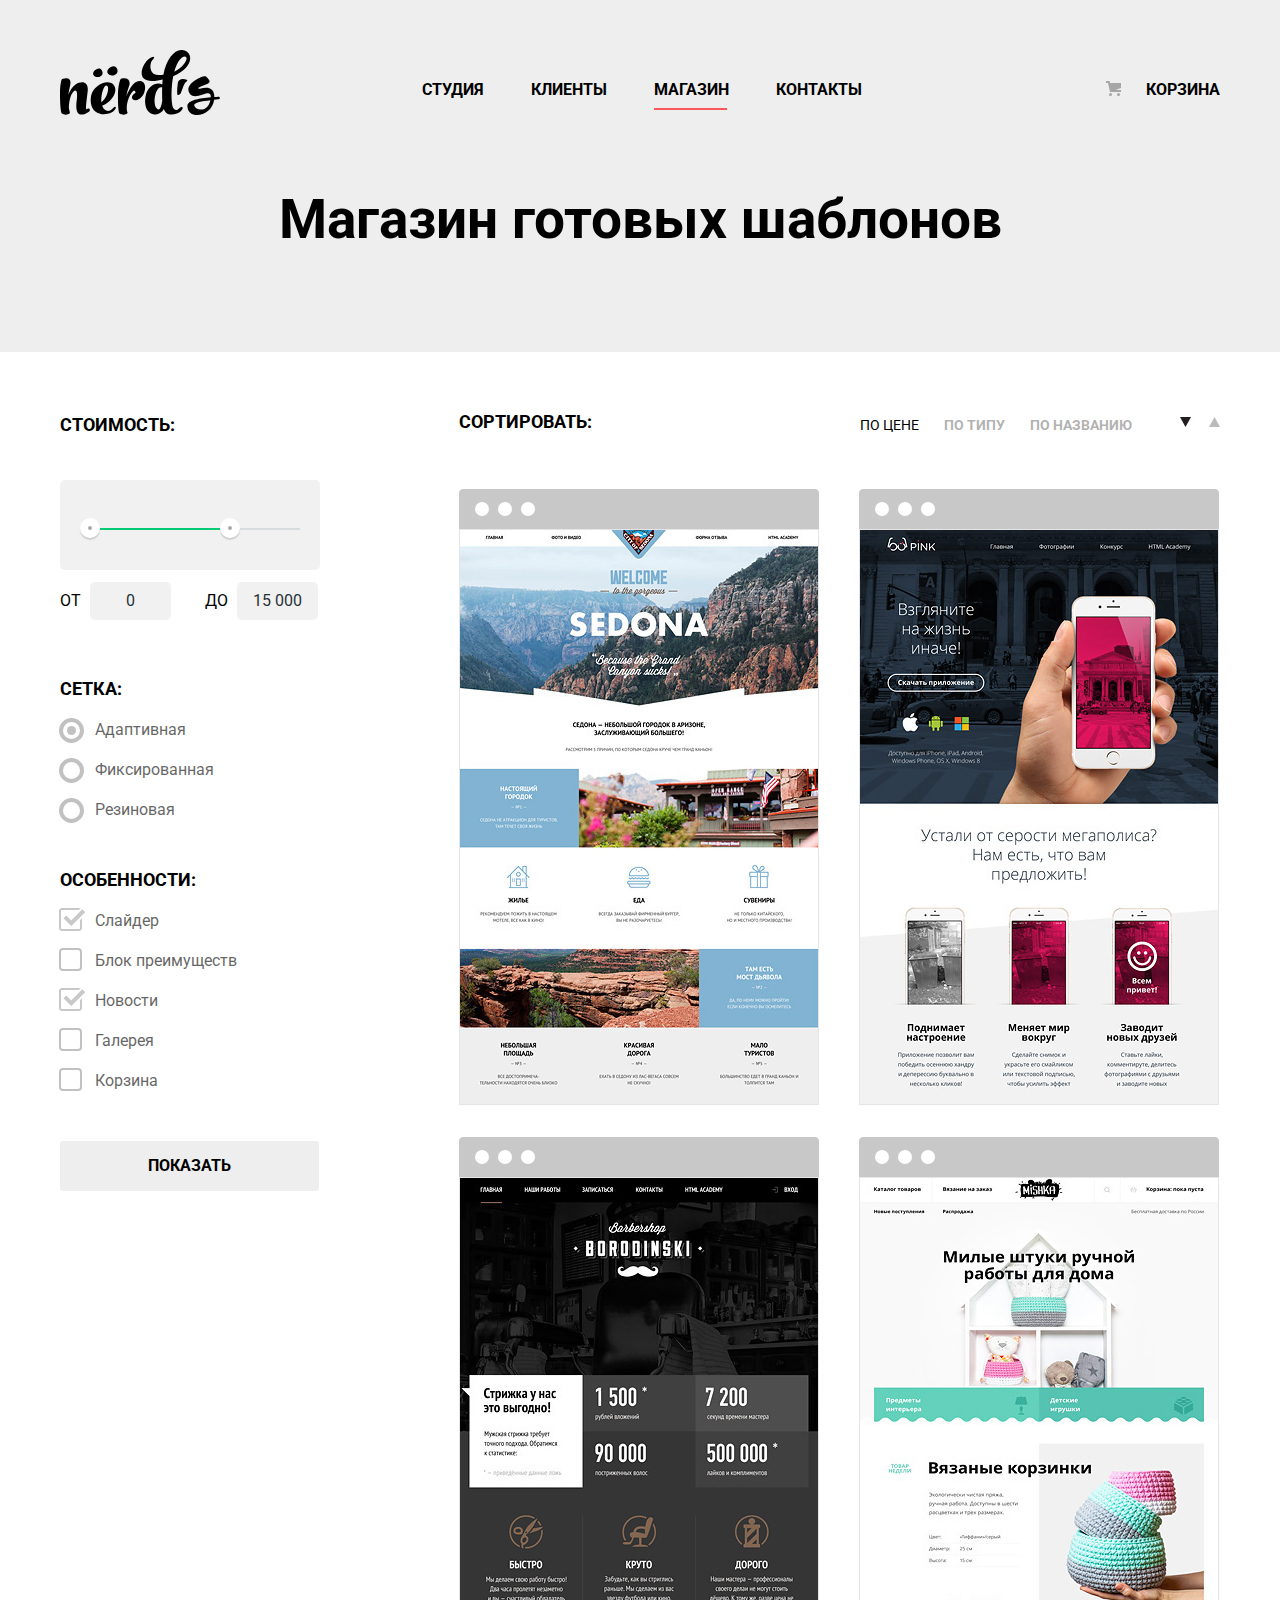
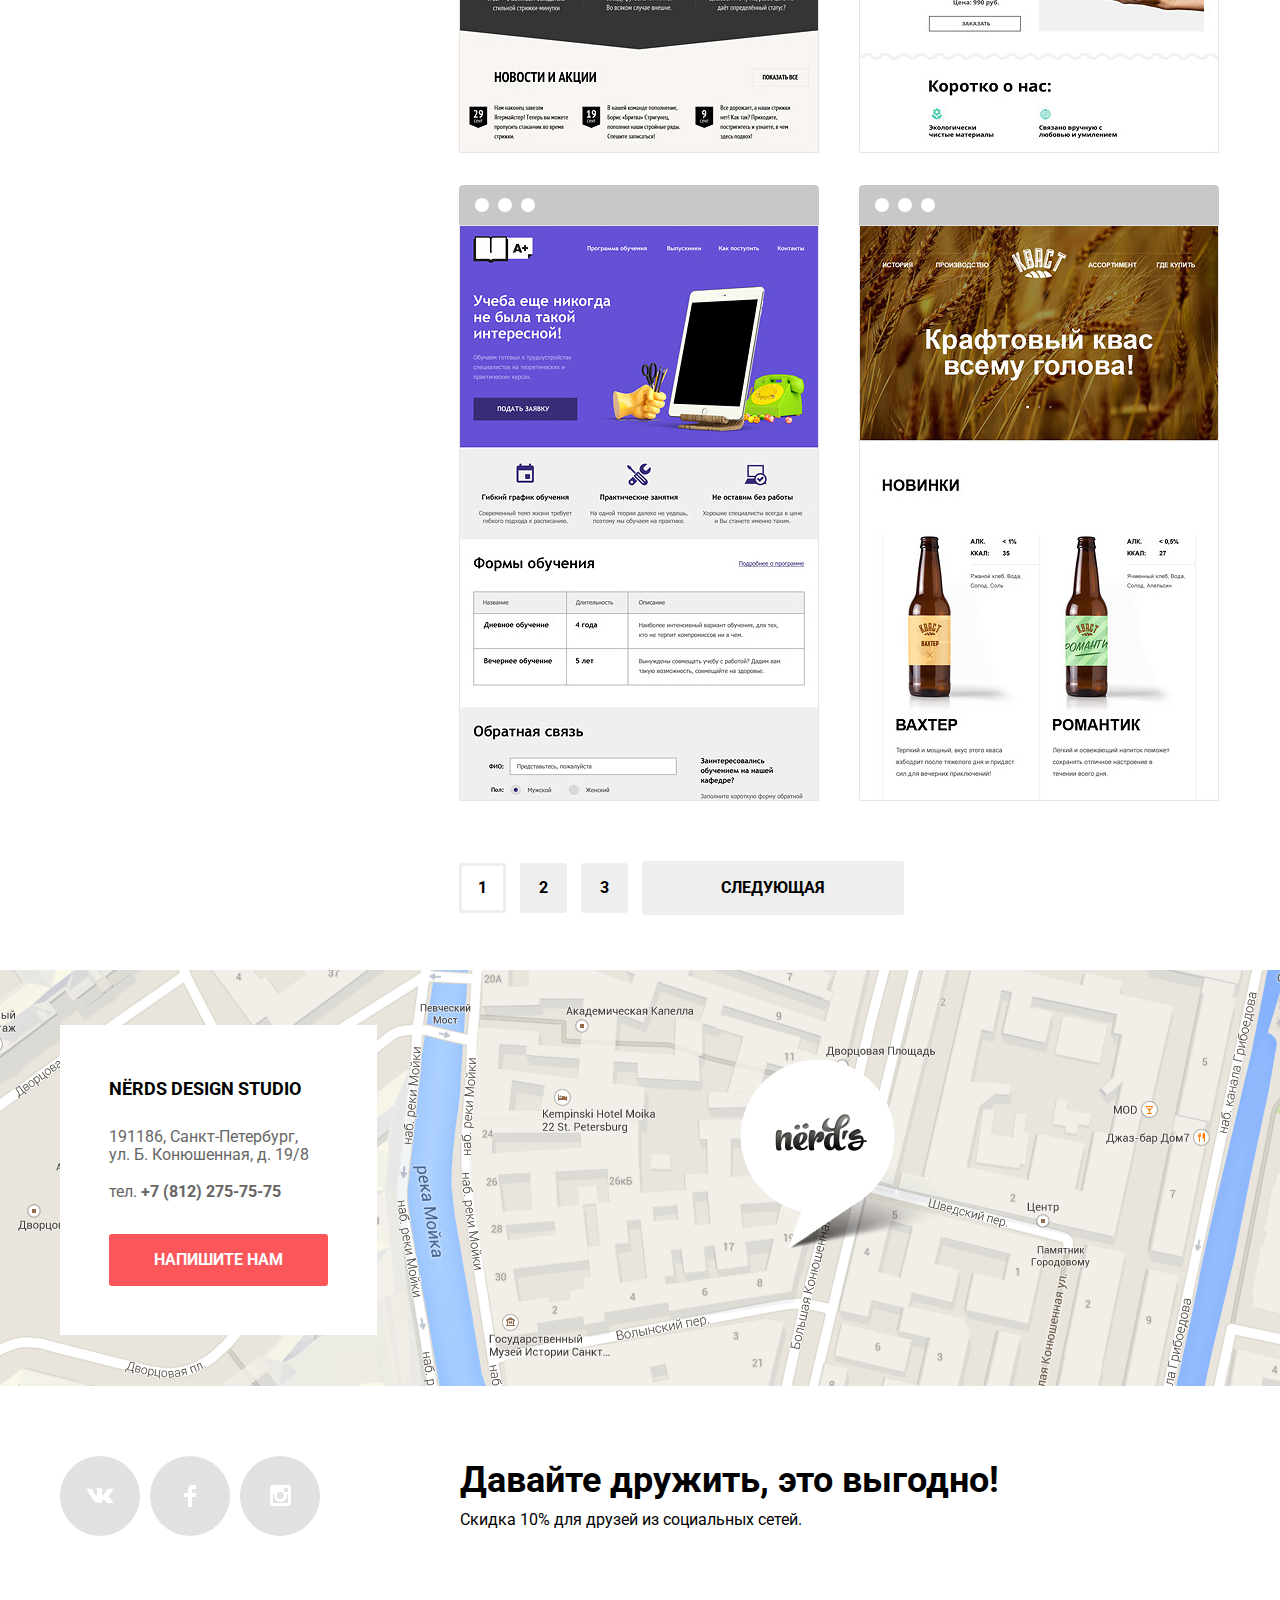
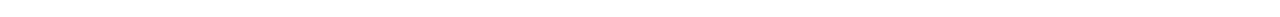
==== catalog.html @ 5367ba4a "Создала script.min.js и script.min.js, script.min.js подключила к страницам" ====
<!DOCTYPE html>
<html lang="ru">
  <head>
    <meta charset="utf-8">
    <title>Дизайн-студия "Нёрдс"</title>
    <link href="css/main.css" rel="stylesheet">
    <link href="https://fonts.googleapis.com/css?family=Roboto:400,500,700&amp;subset=cyrillic" rel="stylesheet">
    <link href="css/normalize.css" rel="stylesheet">
  </head>
  <body class="inner-page">
    <header class="main-header">
      <div class="main-navigation container">
        <a class="main-header-logo" href="index.html">
        <img src="img/nerds-logo.svg" width="160" height="65" alt="Логотип дизайн-студии «Нёрдс»">
        </a>
        <div class="main-middle">
          <ul class="site-navigation">
            <li><a href="#nowhere">Студия</a></li>
            <li><a href="#nowhere">Клиенты</a></li>
            <li class="site-navigation-current">Магазин</li>
            <li><a href="#nowhere">Контакты</a></li>
          </ul>
          <ul class="user-navigation">
            <li>
              <a class="login-link" href="login.html">Корзина</a>
            </li>
          </ul>
        </div>
      </div>
    </header>
    <main>
      <div class="filters-header">
        <div class="container">
          <h1 class="page-title">Магазин готовых шаблонов</h1>
        </div>
      </div>
      <div class="store-templates container">
        <section class="filters">
          <h2 class="visually-hidden">Фильтр шаблонов</h2>
          <form method="get" action="https://echo.htmlacademy.ru">
            <fieldset class="filter-item">
              <legend>Стоимость:</legend>
              <div class="range-filter">
                <div class="range-controls">
                  <div class="scale">
                    <div class="bar" style="margin-left: 5%; width: 63%"></div>
                  </div>
                  <div class="toggle toggle-min"></div>
                  <div class="toggle toggle-max"></div>
                </div>
                <div class="price-controls">
                  <label>от <input name="min-price" type="text" value="0"></label>
                  <label>до <input name="max-price" type="text" value="15 000"></label>
                </div>
              </div>
            </fieldset>
            <fieldset>
              <legend>Сетка:</legend>
              <ul class="filter-category">
                <li class="filter-option">
                  <input class="visually-hidden filter-input filter-input-radio" type="radio" name="product-group" value="adaptive" id="filter-adaptive" checked>
                  <label for="filter-adaptive">Адаптивная</label>
                </li>
                <li class="filter-option">
                  <input class="visually-hidden filter-input filter-input-radio" type="radio" name="product-group" value="fixed" id="filter-fixed">
                  <label for="filter-fixed">Фиксированная</label>
                </li>
                <li class="filter-option">
                  <input class="visually-hidden filter-input filter-input-radio" type="radio" name="product-group" value="rubber" id="filter-rubber">
                  <label for="filter-rubber">Резиновая</label>
                </li>
              </ul>
            </fieldset>
            <fieldset>
              <legend>Особенности:</legend>
              <ul class="filter-category">
                <li class="filter-option">
                  <input class="visually-hidden filter-input filter-input-checkbox" type="checkbox" name="slider" id="filter-slider" checked>
                  <label for="filter-slider">Слайдер</label>
                </li>
                <li class="filter-option">
                  <input class="visually-hidden filter-input filter-input-checkbox" type="checkbox" name="advantages" id="filter-advantages">
                  <label for="filter-advantages">Блок преимуществ</label>
                </li>
                <li class="filter-option">
                  <input class="visually-hidden filter-input filter-input-checkbox" type="checkbox" name="news" id="filter-news" checked>
                  <label for="filter-news">Новости</label>
                </li>
                <li class="filter-option">
                  <input class="visually-hidden filter-input filter-input-checkbox" type="checkbox" name="gallery" id="filter-gallery">
                  <label for="filter-gallery">Галерея</label>
                </li>
                <li class="filter-option">
                  <input class="visually-hidden filter-input filter-input-checkbox" type="checkbox" name="basket" id="filter-basket">
                  <label for="filter-basket">Корзина</label>
                </li>
              </ul>
            </fieldset>
            <button type="submit" class="filter-button button">Показать</button>
          </form>
        </section>
        <div class="template-directory">
          <section class="sorting-template">
            <h2>Сортировать:</h2>
            <h3 class="visually-hidden">Тип</h3>
            <div class="sorting-type-dir">
              <ul class="sorting-type">
                <li class="sorting-current">По цене</li>
                <li class="sorting-item">
                  <a href="#nowhere">По типу</a>
                </li>
                <li class="sorting-item"><a href="#nowhere">По названию</a></li>
              </ul>
              <h3 class="visually-hidden">Направление</h3>
              <ul class="sorting-dir-type">
                <li class="sorting-current">
                  <span class="visually-hidden">По убыванию</span>
                  <svg xmlns="http://www.w3.org/2000/svg" width="11" height="10" viewBox="0 0 11 10">
                    <path fill="#231F20" d="M5.5 10L0 0h11"></path>
                  </svg>
                </li>
                <li class="sorting-dir-item">
                  <a class="sort-dir-desc" href="#nowhere">
                    <span class="visually-hidden">По возрастанию</span>
                    <svg xmlns="http://www.w3.org/2000/svg" width="11" height="10" viewBox="0 0 11 10">
                      <path fill="#231F20" d="M5.5 0L0 10h11z"></path>
                    </svg>
                  </a>
                </li>
              </ul>
            </div>
          </section>
          <section class="catalog">
            <h2 class="visually-hidden">Каталог сайтов</h2>
            <ul class="catalog-list">
              <li class="catalog-item">
                <img src="img/sedona.jpg" width="360" height="576" alt="Sedona">
                <div class="hidden-menu">
                  <a href="#nowhere">Sedona</a>
                  <p>Информационный сайт<br> для туристов</p>
                  <a class="button" href="#nowhere"><b>9 900 руб.</b></a>
                </div>
              </li>
              <li class="catalog-item">
                <img src="img/pink.jpg" width="360" height="576" alt="Pink">
                <div class="hidden-menu">
                  <a href="#nowhere">Pink App</a>
                  <p>Продуктовый лендинг приложения для IOS и Андроид</p>
                  <a class="button" href="#nowhere"><b>9 900 руб.</b></a>
                </div>
              </li>
              <li class="catalog-item">
                <img src="img/borodinski.jpg" width="360" height="576" alt="Borodinski">
                <div class="hidden-menu">
                  <a href="#nowhere">Barbershop</a>
                  <p>Сайт салоны красоты.<br> Для мужчин, да.</p>
                  <a class="button" href="#nowhere"><b>9 900 руб.</b></a>
                </div>
              </li>
              <li class="catalog-item">
                <img src="img/mishka.jpg" width="360" height="576" alt="Mishka">
                <div class="hidden-menu">
                  <a href="#nowhere">Mishka</a>
                  <p>Интернет-магазин<br> вязаных игрушек</p>
                  <a class="button" href="#nowhere"><b>9 900 руб.</b></a>
                </div>
              </li>
              <li class="catalog-item">
                <img src="img/aplus.jpg" width="360" height="576" alt="A Plus">
                <div class="hidden-menu">
                  <a href="#nowhere">A Plus</a>
                  <p>Лендинг курсов повышения квалификации</p>
                  <a class="button" href="#nowhere"><b>9 900 руб.</b></a>
                </div>
              </li>
              <li class="catalog-item">
                <img src="img/kvast.jpg" width="360" height="576" alt="Кваст">
                <div class="hidden-menu">
                  <a href="#nowhere">Кваст</a>
                  <p>Промо-сайт производителя крафтового кваса</p>
                  <a class="button" href="#nowhere"><b>9 900 руб.</b></a>
                </div>
              </li>
            </ul>
            <section class="pagination">
              <ul class="pagination-list">
                <li class="pagination-item pagination-item-current"><a>1</a></li>
                <li class="pagination-item"><a href="#nowhere">2</a></li>
                <li class="pagination-item"><a href="#nowhere">3</a></li>
                <li class="pagination-item"><a href="#nowhere">Следующая</a></li>
              </ul>
            </section>
          </section>
        </div>
      </div>
      <section class="contacts">
        <div class="container">
          <h2 class="visually-hidden">Контакты</h2>
          <div class="contacts-nerds">
            <b>Nёrds design studio</b>
            <div class="contact">
              191186, Санкт-Петербург,<br>
              ул. Б. Конюшенная, д. 19/8<br>
              <div class="phone">тел.
                <a href="tel:+78122757575">+7 (812) 275-75-75</a>
              </div>
            </div>
            <a href="modal-button" class="button modal-button">Напишите нам</a>
          </div>
        </div>
      </section>
      <section class="modal" id="modal">
        <div class="modal-login">
          <div class="modal-name">
            <h2>Напишите нам</h2>
            <p class="visually-hidden">Введите свое имя и e-mail</p>
            <a href="#nowhere" class="modal-close">
            <img src="img/close-cross.svg" width="21" height="21" alt="Закрыть"></a>
          </div>
          <div>
            <form class="login-form" action="https://echo.htmlacademy.ru" method="post">
              <div class="form-item">
                <p class="login-item">
                  <label for="fullname">Ваше имя:</label>
                  <input class="name"  type="text" name="fullname" id="fullname" placeholder="Имя Фамилия">
                </p>
                <p class="login-item">
                  <label for="email">Ваш e-mail:</label>
                  <input class="name" type="text" name="email" id="email" placeholder="email@example.com">
                </p>
              </div>
              <p class="login-item">
                <label for="message">Текст письма:</label>
                <textarea name="message" id="message" rows="3" placeholder="В свободной форме"></textarea>
              </p>
              <button class="button" type="submit">Отправить</button>
            </form>
          </div>
        </div>
      </section>
    </main>
    <footer class="main-footer">
      <div class="container">
        <ul class="footer-social">
          <li>
            <a class="social-button" href="https://vk.com/feed">
              <span class="visually-hidden">Вконтакте</span>
              <svg xmlns="http://www.w3.org/2000/svg" width="26" height="15" viewBox="0 0 26 15">
                <path fill="#FFF" d="M16.138 11.51c.956-.309 2.18 2.04 3.483 2.939.978.681 1.727.534 1.727.534l3.473-.05s1.815-.112.957-1.554c-.071-.12-.503-1.069-2.585-3.022-2.177-2.043-1.882-1.712.739-5.244 1.597-2.153 2.236-3.468 2.036-4.028-.192-.539-1.365-.399-1.365-.399L20.69.713c-.381.001-.704.119-.851.515-.003.004-.621 1.666-1.445 3.079-1.741 2.989-2.436 3.148-2.724 2.961-.661-.433-.494-1.737-.494-2.664 0-2.897.432-4.105-.846-4.417-.427-.104-.739-.172-1.828-.182-1.392-.021-2.574 0-3.244.329-.445.223-.786.712-.579.74.26.035.843.16 1.155.586.401.552.389 1.789.389 1.789s.229 3.411-.54 3.834c-.528.29-1.25-.302-2.803-3.016-.793-1.388-1.392-2.922-1.392-2.922s-.116-.285-.326-.441c-.25-.185-.6-.244-.6-.244L.848.684S.29.7.085.946c-.182.218-.015.668-.015.668s2.909 6.881 6.203 10.347c3.02 3.182 6.452 2.971 6.452 2.971h1.555s.469-.054.709-.312c.224-.24.214-.691.214-.691s-.031-2.109.935-2.419z"></path>
              </svg>
            </a>
          </li>
          <li>
            <a class="social-button" href="https://www.facebook.com">
              <span class="visually-hidden">Фейсбук</span>
              <svg xmlns="http://www.w3.org/2000/svg" width="12" height="22" viewBox="0 0 12 22">
                <path fill="#FFF" d="M12 4V0H8a4 4 0 0 0-4 4v4H0v4h4v10h4V12h4V8H8V4h4z">
                </path >
              </svg>
            </a>
          </li>
          <li>
            <a class="social-button" href="https://www.instagram.com">
              <span class="visually-hidden">Инстаграм</span>
              <svg xmlns="http://www.w3.org/2000/svg" width="21" height="21" viewBox="0 0 21 21">
                <path fill="#FFF" d="M18 0H3C1.35 0 0 1.35 0 3v15c0 1.65 1.35 3 3 3h15c1.65 0 3-1.35 3-3V3c0-1.65-1.35-3-3-3zm-7.5 7c1.93 0 3.5 1.57 3.5 3.5S12.43 14 10.5 14 7 12.43 7 10.5 8.57 7 10.5 7zM18 18H3V9h1.181A6.504 6.504 0 0 0 4 10.5a6.5 6.5 0 1 0 13 0 6.45 6.45 0 0 0-.181-1.5H18v9zm0-11h-4V3h4v4z">
                </path>
              </svg>
            </a>
          </li>
        </ul>
        <div class="discounts">
          <b>Давайте дружить, это выгодно!</b>
          <p>Скидка 10% для друзей из социальных сетей.</p>
        </div>
      </div>
    </footer>
    <script src="js/script.min.js"></script>
  </body>
</html>
---- css/main.css ----
body {
  min-width: 1200px;
  margin: 0;
  padding: 0;
  font-family: "Roboto", Arial, sans-serif;
  font-size: 16px;
  line-height: 24px;
  font-weight: 400;
  color: #000000;
  background-color: #ffffff;
}

.visually-hidden {
  position: absolute;
  width: 1px;
  height: 1px;
  margin: -1px;
  border: 0;
  padding: 0;
  white-space: nowrap;
  clip-path: inset(100%);
  clip: rect(0 0 0 0);
  overflow: hidden;
}

.container {
  width: 1160px;
  margin: 0 auto;
  padding: 0 20px;
}

.inner-page {
  color: #000000;
  background-color: #ffffff;
}

a {
  text-decoration: none;
  text-transform: uppercase;
  font-weight: bold;
}

img {
  max-width: 100%;
  height: auto;
}

.button {
  display: inline-block;
  padding: 18px 39px 16px;
  font-size: 16px;
  line-height: 18px;
  font-weight: bold;
  text-align: center;
  color: #ffffff;
  vertical-align: middle;
  text-transform: uppercase;
  background-color: #fb565a;
  border: none;
  border-radius: 3px;
}

.button:hover,
.button:focus {
  background-color: #e74246;
}

.button:active {
  color: rgba(255, 255, 255, 0.5);
  background-color: #d7373b;
}

.button.disabled,
.button:disabled {
  cursor: default;
  opacity: 0.5;
  background-color: #000000;
}


/*main-header*/

.main-header {
  margin-bottom: 0;
  background-color: #eeeeee;
}

.main-navigation {
  display: flex;
  justify-content: space-between;
}

.main-header-logo {
  width: 160px;
  height: 65px;
  margin-top: 50px;
}

.site-navigation {
  display: flex;
  justify-content: space-between;
  flex-wrap: wrap;
  margin: 0;
  padding: 0;
  width: 440px;
  list-style: none;
}

.user-navigation {
  display: flex;
  flex-wrap: wrap;
  margin: 0;
  padding: 0;
  list-style: none;
}

.main-middle {
  display: flex;
  justify-content: space-between;
  flex-wrap: wrap;
  width: 798px;
  margin-top: 75px;
  font-size: 16px;
  line-height: 30px;
}

.site-navigation a,
.user-navigation a {
  color: #000000;
}

.main-header-logo img:hover {
  opacity: 0.6;
}

.main-header-logo img:active {
  opacity: 0.3;
}

.user-navigation .login-link {
  position: relative;
  padding-left: 50px;
}

.login-link::before {
  content: "";
  position: absolute;
  top: 1px;
  left: 10px;
  width: 15px;
  height: 15px;
  background-image: url("../img/cart-icon.svg");
  background-repeat: no-repeat;
  background-position: 0 0;
}

.site-navigation a:hover,
.site-navigation a:focus,
.user-navigation a:hover,
.user-navigation a:focus {
  color: #fb565a;
}

.site-navigation a:active,
.user-navigation a:active {
  color: rgba(0, 0, 0, 0.5);
}

.site-navigation-current {
  position: relative;
  font-size: 16px;
  line-height: 30px;
  text-transform: uppercase;
  font-weight: bold;
}

.site-navigation-current::after {
  content: "";
  position: absolute;
  bottom: 5px;
  left: 0;
  width: 73px;
  height: 2px;
  background-color: #fb565a;
}


/*.slider*/

.slider {
  position: relative;
  margin-bottom: 80px;
  background-color: #eeeeee;
}

.slider-advantage {
  display: flex;
  justify-content: space-between;
  min-height: 430px;
}

.slider-item {
  display: none;
}

.slider-controls {
  position: absolute;
  left: 50%;
  bottom: 104px;
  z-index: 5;
  width: 160px;
  height: 18px;
  text-align: center;
  font-size: 0;
  transform: translateX(-50%);
}

.slider-controls .slide-control {
  position: relative;
  display: inline-block;
  vertical-align: middle;
  width: 18px;
  height: 18px;
  padding: 8px;
  border-radius: 50%;
  cursor: pointer;
}

.slider-controls .slide-control::after {
  content: "";
  position: absolute;
  top: 8px;
  left: 8px;
  z-index: 1;
  width: 18px;
  height: 18px;
  background: #ffffff;
  border-radius: 50%;
}

.product-1:checked~.slider-list .slider-item-1 {
  display: block;
}

.product-2:checked~.slider-list .slider-item-2 {
  display: block;
}

.product-3:checked~.slider-list .slider-item-3 {
  display: block;
}

.product-1:checked~.slider-controls .slide-control-1::before,
.product-2:checked~.slider-controls .slide-control-2::before,
.product-3:checked~.slider-controls .slide-control-3::before {
  content: "";
  position: absolute;
  left: 50%;
  top: 50%;
  z-index: 2;
  width: 4px;
  height: 4px;
  margin: -4px;
  background-color: inherit;
  border: 2px solid #c1c1c1;
  border-radius: 50%;
}

.slider-features {
  display: flex;
  flex-direction: column;
  justify-content: space-between;
  margin-top: 77px;
  margin-bottom: 79px;
}

.slider-features-1 {
  width: 382px;
  flex-shrink: 0;
}

.slider-list {
  padding: 0;
  margin: 0;
}

.slide-1 {
  margin: 0;
  margin-top: 9px;
  margin-bottom: -4px;
  padding: 0;
  width: 728px;
}

.slide-1 img {
  width: 698px;
  height: 413px;
  margin-left: auto;
  margin-right: auto;
}

.slider-features-2 {
  width: 532px;
  flex-shrink: 0;
}

.slide-2 {
  margin: 0;
  padding: 0;
  margin-bottom: -4px;
  align-self: flex-end;
}

.slide-2 img {
  width: 663px;
  height: 430px;
}

.slider-features-3 {
  width: 530px;
  flex-shrink: 0;
}

.slide-3 {
  margin: 0;
  padding: 0;
  margin-bottom: -4px;
  align-self: flex-end;
}

.slide-3 img {
  width: 759px;
  height: 411px;
}

.slider b {
  font-size: 55px;
  line-height: 55px;
}

.slider p {
  margin-top: 3px;
}

.slider .button {
  width: 240px;
  padding: 16px 0;
}


/*.features*/

.features {
  background-color: #ffffff;
  margin-bottom: 34px;
}

.features {
  border-bottom: 2px solid #eeeeee;
}

.features-list {
  display: flex;
  justify-content: flex-start;
  flex-wrap: wrap;
  margin: 0;
  padding: 0;
  list-style: none;
}

.feature-item {
  padding: 0;
  margin: 0;
  width: 300px;
  margin-right: 100px;
  padding-bottom: 80px;
}

.feature-item img {
  width: 300px;
  height: 146px;
}

.feature-item:last-child {
  margin-right: 0;
}

.feature-item h3 {
  margin-top: 18px;
  font-size: 24px;
  line-height: 30px;
  text-transform: uppercase;
}

.feature-item p {
  margin: -8px 0;
  width: 250px;
}

.feature-item .button {
  margin-top: 39px;
}

.illustration-2 .button {
  background-color: #00ca74;
}

.illustration-2 .button:hover,
.illustration-2 .button:focus {
  background-color: #00bc6c;
}

.illustration-2 .button:active {
  color: rgba(255, 255, 255, 0.7);
  background-color: #00aa62;
}

.illustration-3 .button {
  background-color: #efc84a;
}

.illustration-3 .button:hover,
.illustration-3 .button:focus {
  background-color: #eab534;
}

.illustration-3 .button:active {
  color: rgba(255, 255, 255, 0.7);
  background-color: #e5a722;
}


/*studio*/

.studio {
  background-color: #ffffff;
  margin-bottom: 79px;
}

.studio-itemes {
  display: flex;
  justify-content: space-between;
  align-items: stretch;
  flex-wrap: wrap;
  padding-bottom: 42px;
}

.studio-item {
  display: flex;
  flex-direction: column;
  justify-content: space-between;
  padding-top: 40px;
  width: 690px;
}

.studio-items {
  display: flex;
  flex-direction: column;
  justify-content: space-between;
  height: 119px;
  margin-top: 8px;
  padding-left: 37px;
  list-style: none;
}

.studio h3 {
  font-size: 16px;
  line-height: 24px;
  text-transform: uppercase;
}

.studio-items li {
  position: relative;
}

.studio-items li::before {
  content: "";
  position: absolute;
  bottom: 10px;
  left: -35px;
  width: 25px;
  height: 2px;
  background-color: #fb565a;
}

.studio-item p,
.studio-item ul {
  color: #283136;
}

.studio-item b {
  font-size: 45px;
  line-height: 45px;
  font-weight: 500;
}

.studio-item p {
  margin-top: 32px;
  margin-bottom: 23px;
}


/*promo*/

.promo {
  display: flex;
  flex-direction: column;
  text-align: center;
  width: 360px;
  padding-top: 5px;
}

.promo img {
  width: 360px;
  height: 208px;
  padding-bottom: 20px;
}

.section-title {
  margin-top: 24px;
  border-collapse: collapse;
  text-align: left;
}

.section-title th {
  font-size: 45px;
  line-height: 45px;
  font-weight: bold;
  padding-right: 19px;
}

.section-title td {
  padding-top: 18px;
  font-size: 16px;
  line-height: 18px;
  font-weight: normal;
  color: #283136;
}

.section-title sup {
  font-size: 29px;
}

.nav-site {
  display: flex;
  justify-content: space-between;
  padding: 0;
  padding-top: 45px;
  padding-bottom: 37px;
  list-style: none;
  border-top: 2px solid #eeeeee;
  border-bottom: 2px solid #eeeeee;
}

.nav-site .nav-html {
  width: 199px;
  height: 68px;
}

.nav-site .nav-borodinski {
  width: 209px;
  height: 90px;
}

.nav-pink li {
  width: 185px;
  height: 52px;
}

.nav-site .nav-mishka {
  width: 173px;
  height: 84px;
}

.nav-site img {
  opacity: 0.3;
}

.nav-site li:nth-child(1) {
  padding-left: 31px;
  padding-top: 17px;
  ;
}

.nav-site li:nth-child(2) {
  padding-top: 1px;
  padding-right: 6px;
}

.nav-site li:nth-child(3) {
  padding-right: 25px;
  align-self: center;
}

.nav-site li:nth-child(4) {
  padding-right: 42px;
  padding-top: 7px;
}

.nav-site img:hover {
  opacity: 1;
}

.nav-site a:active {
  opacity: 0.6;
}

.nav-site li:not(:first-child) {
  position: relative;
}

.nav-site li::after {
  content: "";
  position: absolute;
  bottom: 52px;
  width: 52px;
  height: 2px;
  background-color: #eeeeee;
  transform: rotate(90deg);
}

.nav-site li:nth-child(2)::after {
  left: -72px
}

.nav-site li:nth-child(3)::after {
  left: -84px;
  bottom: 31px;
}

.nav-site li:nth-child(4)::after {
  left: -90px
}


/*contacts*/

.contacts {
  height: 416px;
  position: relative;
  color: #000000;
  background-color: #f8f5f2;
  background-image: url("../img/contacts.png");
  background-position: top center;
  background-repeat: no-repeat;
}

.contacts-nerds {
  margin: 0;
  padding: 0;
  position: absolute;
  top: 55px;
  padding: 49px 49px;
  background-color: white;
}

.contacts b {
  font-size: 18px;
  line-height: 30px;
  text-transform: uppercase;
  text-align: left;
}

.contacts .contact {
  font-size: 16px;
  line-height: 18px;
  color: #666666;
  text-align: left;
}

.contact {
  margin-top: 24px;
  width: 210px;
}

.contact .phone {
  margin-top: 19px;
}

.phone a {
  color: #666666;
}

.contacts-nerds .button {
  padding: 17px 45px;
  margin-top: 33px;
}


/*modal*/

@keyframes bounce {
  0% {
    transform: translateY(-2000px);
  }
  70% {
    transform: translateY(30px);
  }
  90% {
    transform: translateY(-10px);
  }
  100% {
    transform: translateY(0);
  }
}

@keyframes shake {
  0%,
  100% {
    transform: translateX(0);
  }
  10%,
  30%,
  50%,
  70%,
  90% {
    transform: translateX(-10px);
  }
  20%,
  40%,
  60%,
  80% {
    transform: translateX(10px);
  }
}

.modal {
  padding: 0;
  margin: 0;
  position: fixed;
  margin: auto;
  width: 965px;
  min-height: 590px;
  background-color: #ffffff;
  box-shadow: 0px 20px 40px 0 hsla(180, 100%, 0%, 0.75);
  display: none;
  font-size: 16px;
  line-height: 18px;
  font-weight: bold;
  z-index: 100;
  top: calc(50% - 590px / 2);
  left: calc(50% - 965px / 2);
}

.modal-login,
.inner-page .modal-login {
  display: flex;
  flex-direction: column;
  width: 760px;
  margin: auto;
}

.modal-name {
  display: flex;
  flex-direction: row;
  justify-content: space-between;
  align-items: center;
}

.login-item {
  display: flex;
  flex-direction: column;
}

.form-item {
  display: flex;
  justify-content: space-between;
}

.form-item .name {
  box-sizing: border-box;
  width: 360px;
  padding: 15px;
  margin-top: 12px;
}

.login-item input,
.login-item textarea {
  padding: 15px;
  margin-top: 12px;
  color: rgba(68, 68, 68, 0.5);
  border: 2px solid #d7dcde;
}

.modal h2 {
  font-size: 45px;
  line-height: 45px;
}

.inner-page .modal-login {
  bottom: -2060px;
}

.modal:target {
  display: block;
}

.modal-close {
  display: inline-block;
  vertical-align: middle;
  opacity: 0.5;
}

.modal-close:hover {
  opacity: 1;
}

.modal-close:active {
  opacity: 0.2;
}

.login-item input:hover,
.login-item textarea:hover {
  border-color: #b4b9bb;
}

.login-item input:focus,
.login-item textarea:focus {
  color: #444444;
  border-color: #000000;
}

.login-item input:active,
.login-item textarea:active {
  color: #e74246;
  border-color: #e74246;
}

.login-form .button {
  padding: 18px 84px;
}

.modal-show {
  display: block;
  animation: bounce 0.6s;
}

.modal-error {
  animation: shake 0.6s;
}


/*main-footer*/

.main-footer {
  background-color: #ffffff;
  padding-top: 58px;
  margin-bottom: 70px;
}

.main-footer .container {
  display: flex;
  align-items: center;
}

.footer-social {
  display: flex;
  width: 260px;
  flex-wrap: wrap;
  justify-content: space-between;
  margin: 0;
  padding: 0;
  margin-right: 140px;
  list-style: none;
}

.discounts {
  padding-top: 18px;
  width: 580px;
}

.discounts b {
  font-size: 36px;
  line-height: 36px;
}

.discounts p {
  margin-top: 10px;
  font-size: 16px;
  line-height: 22px;
}

.social-button {
  display: flex;
  align-items: center;
  justify-content: center;
  width: 80px;
  height: 80px;
  border-radius: 50%;
  background-color: #e1e1e1;
}

.social-button:hover {
  background-color: #e74246;
}

.social-button:active {
  background-color: #d7373b;
}

.social-button:active path {
  fill: #e37376;
}


/*filters-header*/

.filters-header {
  background-color: #eeeeee;
}

.page-title {
  margin: 0;
  padding-top: 77px;
  padding-bottom: 105px;
  text-align: center;
  font-size: 55px;
  line-height: 55px;
  margin-bottom: 58px;
}

.filters {
  margin-left: 0;
  margin: 0;
  padding: 0;
  width: 260px;
}

.range-filter {
  width: 260px;
  margin-top: 40px;
  margin-bottom: 54px;
}

.filters fieldset {
  margin: 0;
  padding: 0;
}

.filters fieldset:not(:first-child) {
  margin: 0;
  padding: 0;
  margin-bottom: 24px;
}

.filter-item {
  padding: 0;
}

.filters legend {
  font-size: 18px;
  line-height: 30px;
  text-transform: uppercase;
  font-weight: 500;
}

.range-controls {
  position: relative;
  margin-bottom: 12px;
  padding-top: 48px;
  padding-bottom: 40px;
  padding-right: 20px;
  padding-left: 25px;
  background-color: #f1f1f1;
  border-radius: 5px;
}

.range-controls .scale {
  height: 2px;
  background: #d7dcde;
}

.range-controls .bar {
  width: 70%;
  height: 2px;
  background: #00ca74;
}

.range-controls .toggle {
  position: absolute;
  top: 38px;
  left: 0;
  width: 4px;
  height: 4px;
  padding: 0;
  border: 8px solid #ffffff;
  background-color: #ababab;
  box-shadow: 0 2px 1px 0 #cfcfcf;
  border-radius: 50%;
  cursor: pointer;
}

.range-controls .toggle-min {
  left: 20px;
}

.range-controls .toggle-max {
  left: 160px;
}

.price-controls {
  display: flex;
  justify-content: space-between;
  flex-wrap: nowrap;
  width: 258px;
}

.price-controls label {
  font-size: 16px;
  text-transform: uppercase;
}

.price-controls input {
  width: 79px;
  padding: 10px 1px;
  margin-left: 5px;
  font-size: 16px;
  text-align: center;
  color: #283136;
  border: none;
  border-radius: 5px;
  background: #f1f1f1;
}

.max-price {
  text-align: right;
}

.store-templates {
  display: flex;
  justify-content: space-between;
  background-color: #ffffff;
}

.filters legend {
  font-size: 18px;
  line-height: 30px;
  text-transform: uppercase;
  font-weight: bold;
}

.filters fieldset {
  border: none;
}

fieldset:nth-child(2) .filter-option {
  padding-bottom: 5px;
}

fieldset:nth-child(3) .filter-option {
  padding-bottom: 5px;
}

.filter-option {
  padding-left: 39px;
}

.filter-option label {
  position: relative;
  display: block;
  cursor: pointer;
  user-select: none;
  left: -4px;
  opacity: 0.6;
}

.filter-input-checkbox+label:hover::before {
  opacity: 0.8;
}

.filter-input-checkbox+label::before {
  content: "";
  position: absolute;
  left: -36px;
  top: -3px;
  width: 19px;
  height: 19px;
  border: 2px solid #000000;
  border-radius: 4px;
  opacity: 0.4;
}

.filter-input-checkbox:checked+label::before {
  opacity: 0;
}

.filter-input-checkbox:checked+label::after {
  content: "";
  position: absolute;
  top: -3px;
  left: -36px;
  width: 27px;
  height: 23px;
  background-color: #ffffff;
  background-image: url("../img/checkbox-on.svg");
  background-repeat: no-repeat;
  background-position: 0 0;
  opacity: 0.5;
}

.filter-input-checkbox:hover+label::after {
  opacity: 0.8;
}

.filter-input-radio+label::before {
  content: "";
  position: absolute;
  left: -36px;
  top: -2px;
  width: 17px;
  height: 17px;
  border: 4px solid #000000;
  border-radius: 50%;
  opacity: 0.4;
}

.filter-input-radio:hover+label::before {
  opacity: 0.8;
}

.filter-input-radio:checked+label::after {
  content: "";
  position: absolute;
  top: 6px;
  left: -28px;
  width: 9px;
  height: 9px;
  background-color: #000000;
  border-radius: 50%;
  opacity: 0.4;
}

.filter-input:hover+label,
.filter-input-radio:hover+label::after {
  opacity: 0.8;
}

.filter-category .filter-option {
  margin-top: 15px;
}

.filter-range label,
.filter-range output {
  font-size: 16px;
  line-height: 22px;
  text-transform: uppercase;
  color: #283136;
}

.filters ul {
  padding-left: 0;
  font-size: 16px;
  line-height: 20px;
  color: rgb(0, 0, 0);
  list-style: none;
}

.filters legend:nth-child(2) {
  margin-top: 60px;
}

.filter-input {
  opacity: 0.1;
}

.filter-input:disabled+label {
  color: rgba(0, 0, 0, 0.3);
}

.inner-page .filter-button {
  padding: 16px 88px;
  margin-top: 5px;
  color: #000000;
  background-color: #eeeeee;
}

.inner-page .filter-button:hover,
.inner-page .filter-button:focus {
  background-color: #dfdfdf;
}

.inner-page .filter-button:active {
  color: rgba(0, 0, 0, 0.5);
  box-shadow: inset 0 3px 0 0 #bfbfbf;
  background-color: #d5d5d5;
}


/*template-directory*/

.template-directory {
  display: flex;
  flex-direction: column;
  margin-bottom: 55px;
  width: 761px;
}

.sorting-template,
.sorting-type,
.sorting-dir-type,
.sorting-type-dir {
  display: flex;
  flex-wrap: nowrap;
  justify-content: space-between;
  align-items: center;
  margin: 0;
  padding: 0;
}

.sorting-dir-type {
  width: 40px;
}

.sorting-template {
  margin-bottom: 19px;
}

.sorting-type-dir {
  width: 360px;
}

.sorting-template h2 {
  font-size: 18px;
  line-height: 18px;
  padding: 0;
  margin: 0;
  text-transform: uppercase;
}

.sorting-template ul {
  list-style: none;
}

.sorting-type li {
  font-size: 14px;
  line-height: 18px;
  margin-top: 5px;
  margin-right: 30px;
}

.sorting-dir-type a {
  opacity: 0.3;
}

.sorting-type a {
  margin-left: -5px;
  color: rgb(0, 0, 0);
  opacity: 0.3;
}

.sorting-dir-type a:hover,
.sorting-type a:hover {
  opacity: 0.6;
}

.sorting-dir-type a:active,
.sorting-type a:active {
  opacity: 1;
}

.sorting-current {
  text-transform: uppercase;
  opacity: 1;
}

.catalog-list {
  display: flex;
  flex-wrap: wrap;
  margin: auto;
  padding: 0px;
  margin-top: 4px;
  list-style: none;
}

.catalog-item {
  position: relative;
  width: 360px;
  margin-right: 40px;
  margin-top: 32px;
  background-color: #FFFFFF;
}

.catalog-item img {
  display: block;
}

.catalog-item:nth-last-child(1) li {
  border: #ff3300;
}

.catalog-item::before {
  content: "";
  display: block;
  width: 360px;
  height: 40px;
  background-image: url("../img/browser.svg");
  background-position: top center;
  background-repeat: no-repeat;
  opacity: 0.3;
}

.catalog-item:hover::before {
  opacity: 1;
}

.catalog-item:hover .hidden-menu {
  opacity: 1;
}

.catalog-item:nth-child(2n) {
  margin-right: 0;
}

.catalog-item:hover {
  box-shadow: -5px 12px 10px rgba(0, 0, 0, 0.2), 5px 10px 10px rgba(0, 0, 0, 0.2);
}

.hidden-menu {
  display: flex;
  flex-direction: column;
  justify-content: space-between;
  position: absolute;
  padding: 0;
  margin: 0;
  padding-top: 26px;
  padding-bottom: 45px;
  width: 360px;
  opacity: 0;
  bottom: 0;
  align-items: center;
  background-color: #eeeeee;
}

.hidden-menu:hover {
  opacity: 1;
}

.hidden-menu .button {
  margin-right: 80px;
  margin-left: 80px;
}

.hidden-menu p {
  width: 240px;
  margin-top: 15px;
  margin-bottom: 30px;
  font-size: 16px;
  line-height: 18px;
  color: #666666;
  text-align: center;
}

.catalog-item a:first-child {
  font-size: 18px;
  line-height: 30px;
  color: #000000;
}

.catalog-item .button {
  padding: 16px 60px;
}

.pagination-list {
  display: flex;
  flex-wrap: wrap;
  align-items: center;
  list-style: none;
  padding: 0;
  margin: 0;
  margin-top: 60px;
}

.pagination-item a {
  display: block;
  padding: 13px 16px;
  font-size: 16px;
  line-height: 18px;
  vertical-align: middle;
  margin-right: 14px;
  color: #000000;
  background-color: #eeeeee;
  border: 3px solid #eeeeee;
  border-radius: 3px;
}

.pagination-item:last-child a {
  padding: 15px 76px;
  margin-right: 0;
}

.pagination-item a:hover {
  background-color: #dfdfdf;
}

.pagination-item a:active {
  color: rgba(0, 0, 0, 0.5);
  background-color: #d5d5d5;
}

.pagination-item-current a {
  color: #000000;
  background-color: #ffffff;
}

.pagination-item-current a:hover,
.pagination-item-current a:focus,
.pagination-item-current a:active {
  color: #000000;
  background-color: #ffffff;
}
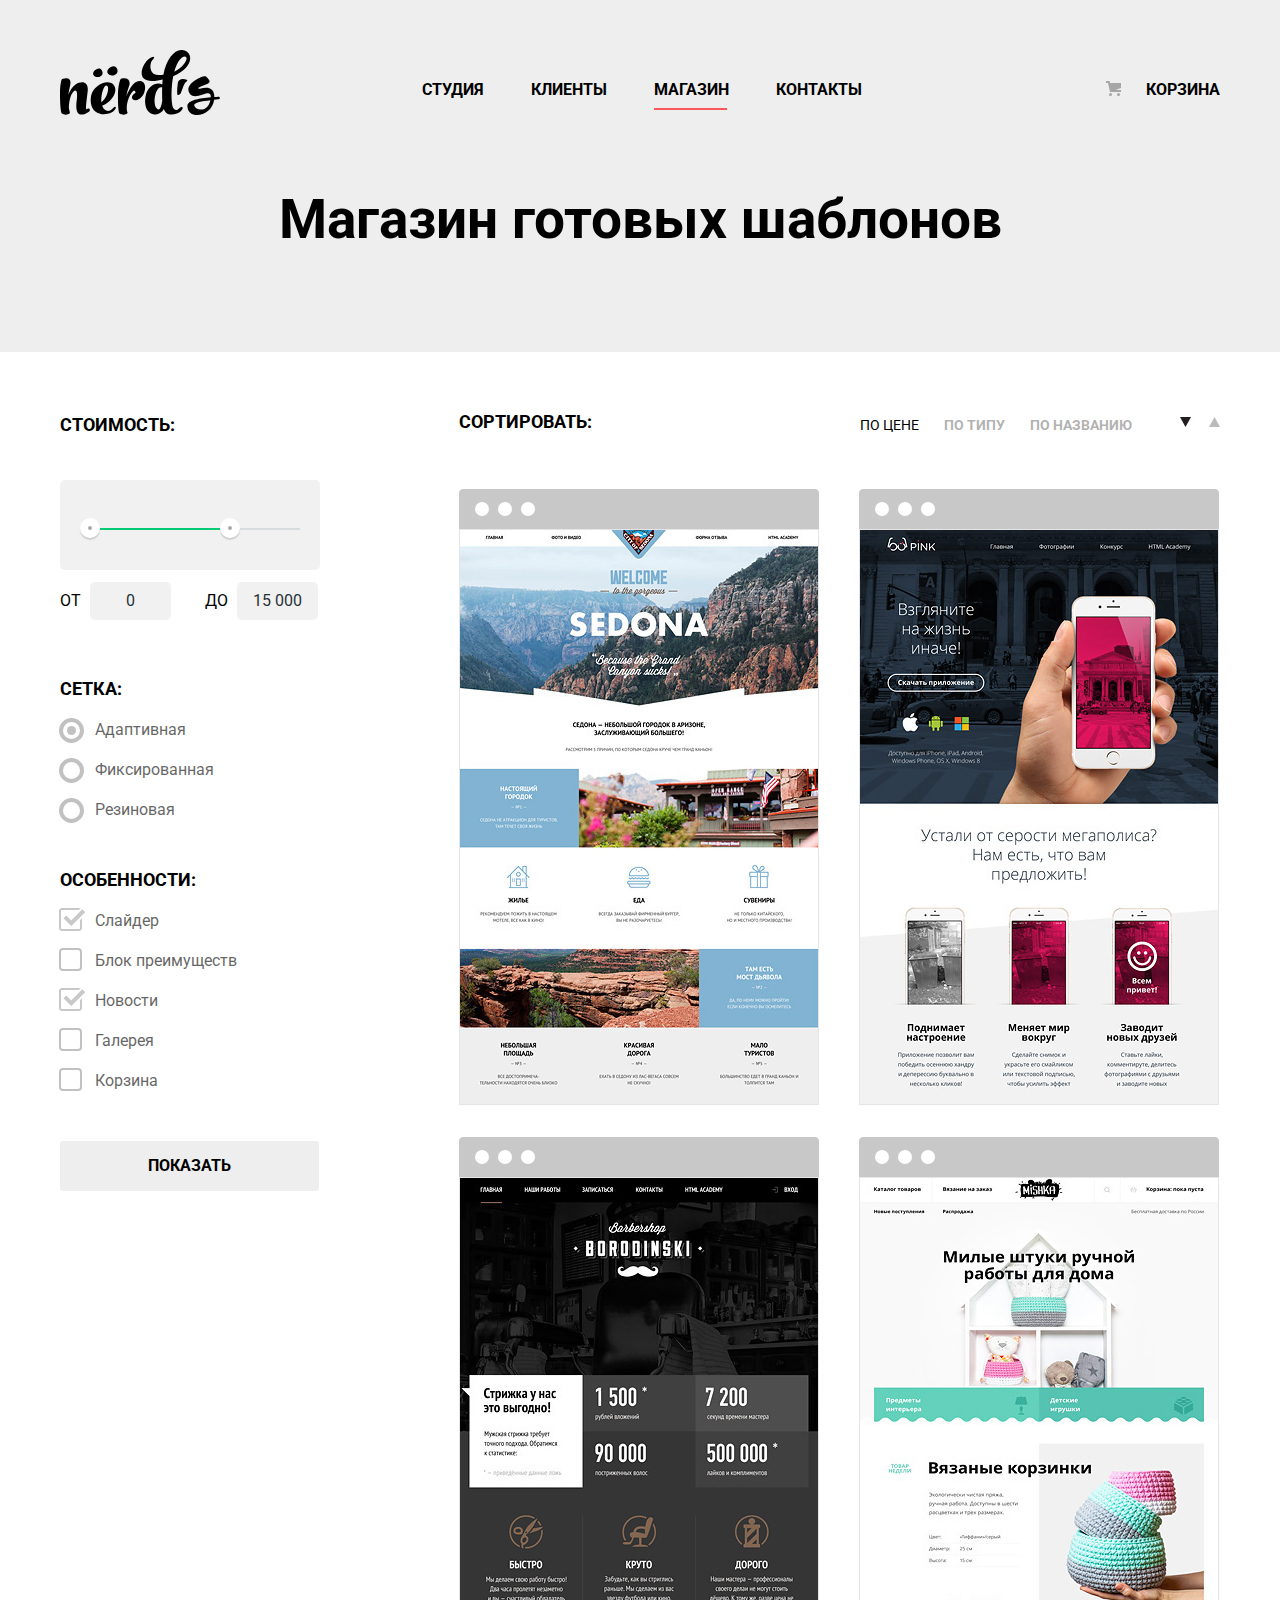
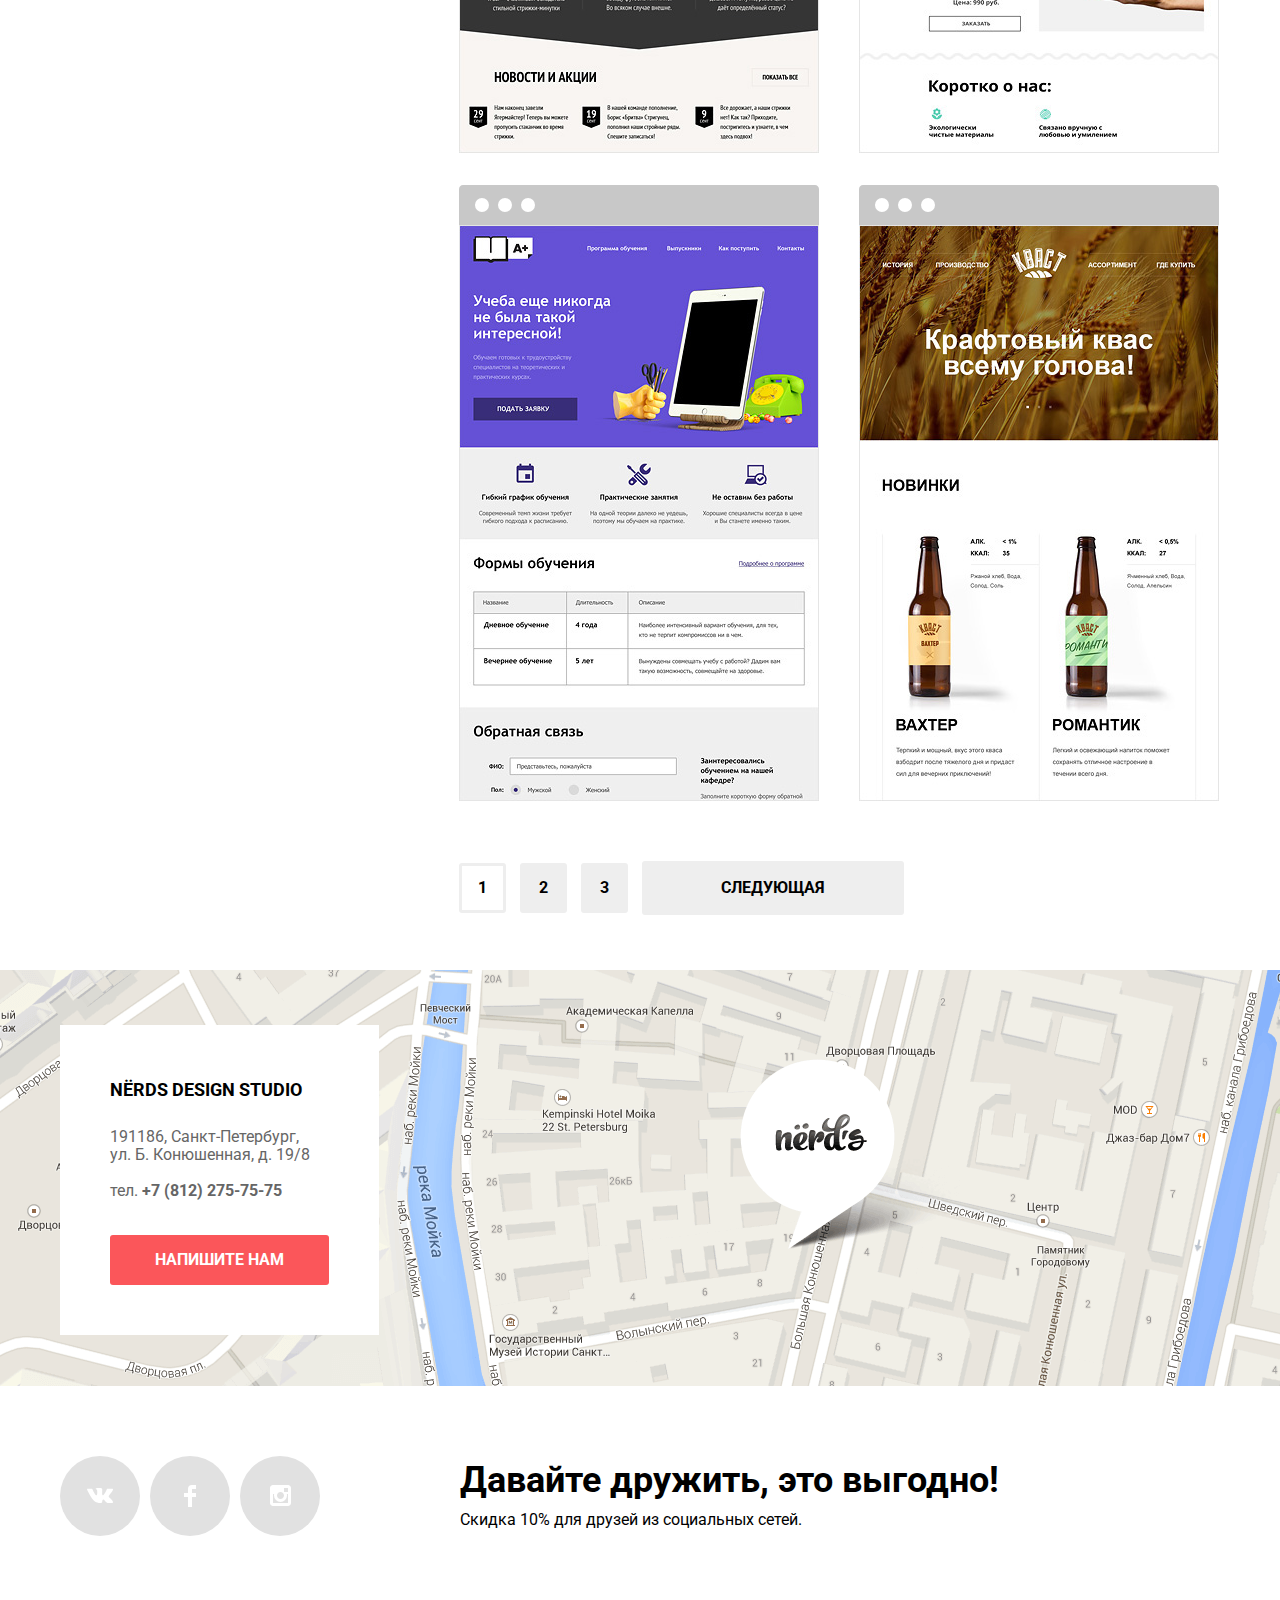
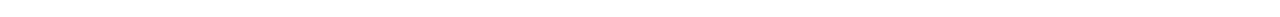
==== commit 3990d41a: "Доработала блок "nav-site"." ====
--- a/catalog.html
+++ b/catalog.html
@@ -3,9 +3,9 @@
   <head>
     <meta charset="utf-8">
     <title>Дизайн-студия "Нёрдс"</title>
+    <link href="css/normalize.css" rel="stylesheet">
     <link href="css/main.css" rel="stylesheet">
     <link href="https://fonts.googleapis.com/css?family=Roboto:400,500,700&amp;subset=cyrillic" rel="stylesheet">
-    <link href="css/normalize.css" rel="stylesheet">
   </head>
   <body class="inner-page">
     <header class="main-header">
@@ -106,10 +106,10 @@
             <div class="sorting-type-dir">
               <ul class="sorting-type">
                 <li class="sorting-current">По цене</li>
-                <li class="sorting-item">
+                <li>
                   <a href="#nowhere">По типу</a>
                 </li>
-                <li class="sorting-item"><a href="#nowhere">По названию</a></li>
+                <li><a href="#nowhere">По названию</a></li>
               </ul>
               <h3 class="visually-hidden">Направление</h3>
               <ul class="sorting-dir-type">
@@ -119,8 +119,8 @@
                     <path fill="#231F20" d="M5.5 10L0 0h11"></path>
                   </svg>
                 </li>
-                <li class="sorting-dir-item">
-                  <a class="sort-dir-desc" href="#nowhere">
+                <li>
+                  <a href="#nowhere">
                     <span class="visually-hidden">По возрастанию</span>
                     <svg xmlns="http://www.w3.org/2000/svg" width="11" height="10" viewBox="0 0 11 10">
                       <path fill="#231F20" d="M5.5 0L0 10h11z"></path>
@@ -205,7 +205,7 @@
                 <a href="tel:+78122757575">+7 (812) 275-75-75</a>
               </div>
             </div>
-            <a href="modal-button" class="button modal-button">Напишите нам</a>
+            <a href="#modal" class="button modal-button">Напишите нам</a>
           </div>
         </div>
       </section>
--- a/css/main.css
+++ b/css/main.css
@@ -442,7 +442,7 @@
   justify-content: space-between;
   align-items: stretch;
   flex-wrap: wrap;
-  padding-bottom: 42px;
+  padding-bottom: 58px;
 }
 
 .studio-item {
@@ -476,8 +476,8 @@
 .studio-items li::before {
   content: "";
   position: absolute;
-  bottom: 10px;
-  left: -35px;
+  bottom: 11px;
+  left: -36px;
   width: 25px;
   height: 2px;
   background-color: #fb565a;
@@ -544,57 +544,25 @@
 .nav-site {
   display: flex;
   justify-content: space-between;
-  padding: 0;
-  padding-top: 45px;
-  padding-bottom: 37px;
+  align-items: baseline;
+  margin: 0;
+  padding: 0;
+  padding-top: 42px;
+  padding-bottom: 42px;
   list-style: none;
   border-top: 2px solid #eeeeee;
   border-bottom: 2px solid #eeeeee;
 }
 
-.nav-site .nav-html {
-  width: 199px;
-  height: 68px;
-}
-
-.nav-site .nav-borodinski {
-  width: 209px;
-  height: 90px;
-}
-
-.nav-pink li {
-  width: 185px;
-  height: 52px;
-}
-
-.nav-site .nav-mishka {
-  width: 173px;
-  height: 84px;
-}
-
 .nav-site img {
   opacity: 0.3;
 }
 
-.nav-site li:nth-child(1) {
-  padding-left: 31px;
-  padding-top: 17px;
-  ;
-}
-
-.nav-site li:nth-child(2) {
-  padding-top: 1px;
-  padding-right: 6px;
-}
-
-.nav-site li:nth-child(3) {
-  padding-right: 25px;
-  align-self: center;
-}
-
+.nav-site li:nth-child(1),
 .nav-site li:nth-child(4) {
-  padding-right: 42px;
-  padding-top: 7px;
+  width: 260px;
+  height: 90px;
+  align-self: flex-end;
 }
 
 .nav-site img:hover {
@@ -612,24 +580,12 @@
 .nav-site li::after {
   content: "";
   position: absolute;
-  bottom: 52px;
+  bottom: 50px;
+  left: -46px;
   width: 52px;
   height: 2px;
   background-color: #eeeeee;
   transform: rotate(90deg);
-}
-
-.nav-site li:nth-child(2)::after {
-  left: -72px
-}
-
-.nav-site li:nth-child(3)::after {
-  left: -84px;
-  bottom: 31px;
-}
-
-.nav-site li:nth-child(4)::after {
-  left: -90px
 }
 
 
@@ -650,7 +606,7 @@
   padding: 0;
   position: absolute;
   top: 55px;
-  padding: 49px 49px;
+  padding: 50px;
   background-color: white;
 }
 
@@ -669,12 +625,12 @@
 }
 
 .contact {
-  margin-top: 24px;
+  margin-top: 23px;
   width: 210px;
 }
 
 .contact .phone {
-  margin-top: 19px;
+  margin-top: 18px;
 }
 
 .phone a {
@@ -682,8 +638,8 @@
 }
 
 .contacts-nerds .button {
-  padding: 17px 45px;
-  margin-top: 33px;
+  padding: 16px 45px;
+  margin-top: 35px;
 }
 
 
@@ -782,6 +738,10 @@
   border: 2px solid #d7dcde;
 }
 
+.login-item textarea {
+  resize: vertical;
+}
+
 .modal h2 {
   font-size: 45px;
   line-height: 45px;
@@ -827,6 +787,8 @@
 }
 
 .login-form .button {
+  margin-top: 50px;
+  margin-bottom: 87px;
   padding: 18px 84px;
 }
 
@@ -1312,7 +1274,7 @@
 }
 
 .catalog-item:hover {
-  box-shadow: -5px 12px 10px rgba(0, 0, 0, 0.2), 5px 10px 10px rgba(0, 0, 0, 0.2);
+  box-shadow: 0px 6px 15px 0px rgba(0, 1, 1, 0.25);
 }
 
 .hidden-menu {
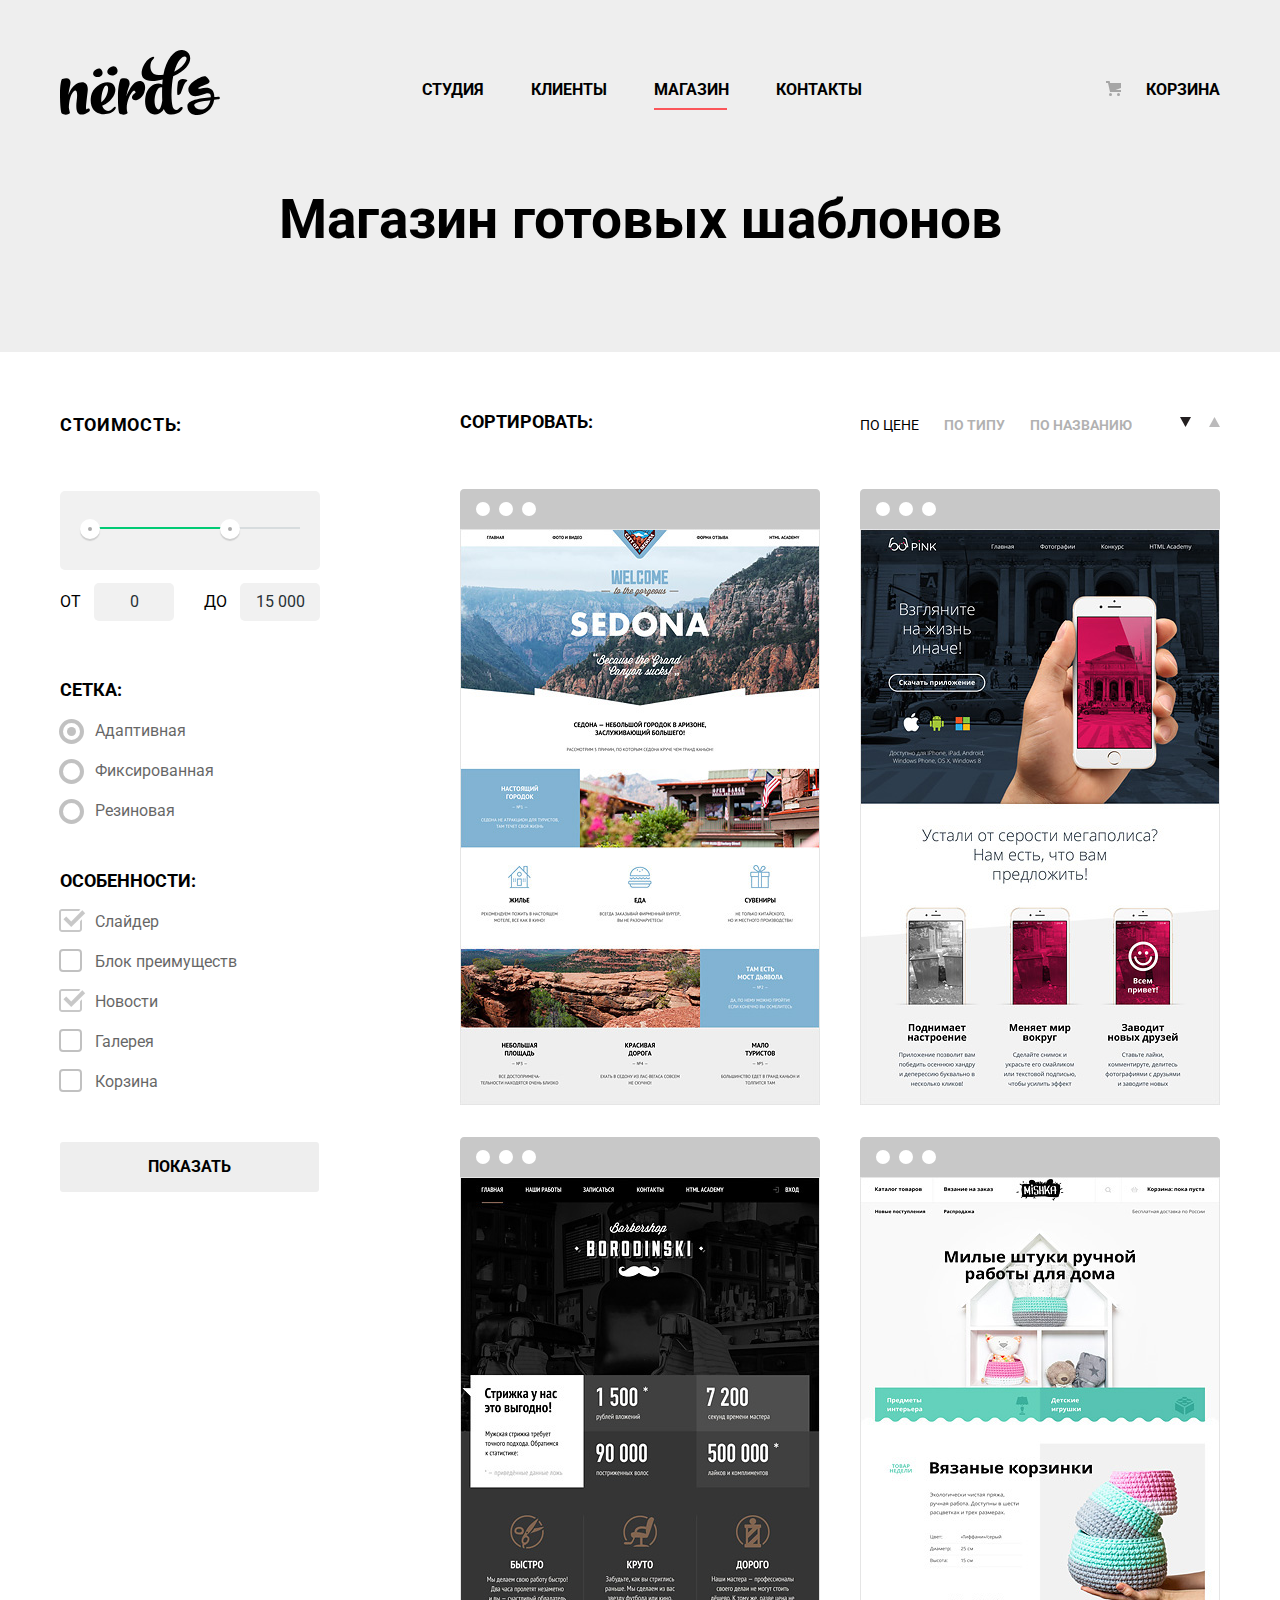
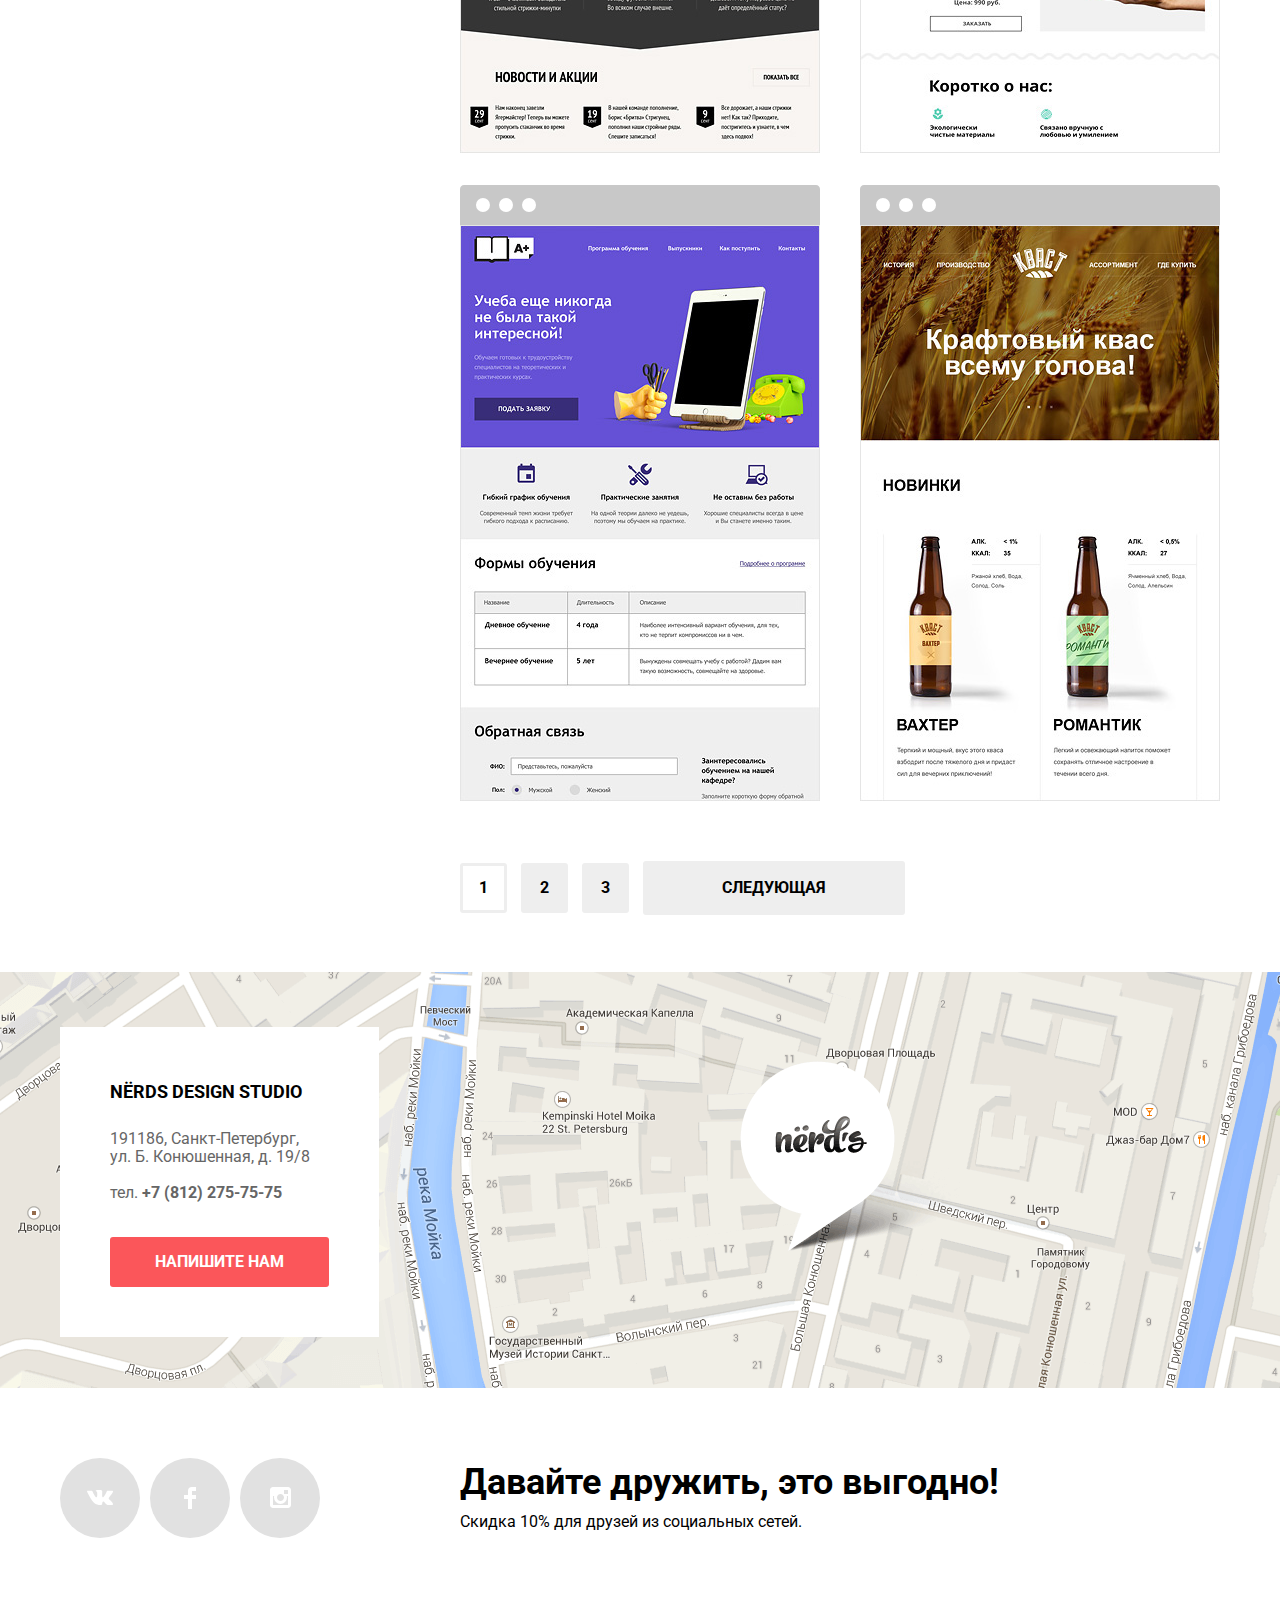
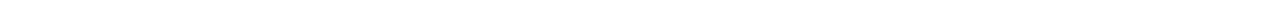
==== commit f3c0ca2f: "Доработала блок "filters-header"." ====
--- a/catalog.html
+++ b/catalog.html
@@ -4,7 +4,7 @@
     <meta charset="utf-8">
     <title>Дизайн-студия "Нёрдс"</title>
     <link href="css/normalize.css" rel="stylesheet">
-    <link href="css/main.css" rel="stylesheet">
+    <link href="css/main.min.css" rel="stylesheet">
     <link href="https://fonts.googleapis.com/css?family=Roboto:400,500,700&amp;subset=cyrillic" rel="stylesheet">
   </head>
   <body class="inner-page">
--- a/css/main.min.css
+++ b/css/main.min.css
@@ -0,0 +1 @@
+body{min-width:1200px;margin:0;padding:0;font-family:"Roboto",Arial,sans-serif;font-size:16px;line-height:24px;font-weight:400;color:#000;background-color:#fff}.visually-hidden{position:absolute;width:1px;height:1px;margin:-1px;border:0;padding:0;white-space:nowrap;clip-path:inset(100%);clip:rect(0 0 0 0);overflow:hidden}.container{width:1160px;margin:0 auto;padding:0 20px}.inner-page{color:#000;background-color:#fff}a{text-decoration:none;text-transform:uppercase;font-weight:bold}img{max-width:100%;height:auto}.button{display:inline-block;padding:18px 39px 16px;font-size:16px;line-height:18px;font-weight:bold;text-align:center;color:#fff;vertical-align:middle;text-transform:uppercase;background-color:#fb565a;border:0;border-radius:3px}.button:hover,.button:focus{background-color:#e74246}.button:active{color:rgba(255,255,255,0.5);background-color:#d7373b}.button.disabled,.button:disabled{cursor:default;opacity:.5;background-color:#000}.main-header{margin-bottom:0;background-color:#eee}.main-navigation{display:flex;justify-content:space-between}.main-header-logo{width:160px;height:65px;margin-top:50px}.site-navigation{display:flex;justify-content:space-between;flex-wrap:wrap;margin:0;padding:0;width:440px;list-style:none}.user-navigation{display:flex;flex-wrap:wrap;margin:0;padding:0;list-style:none}.main-middle{display:flex;justify-content:space-between;flex-wrap:wrap;width:798px;margin-top:75px;font-size:16px;line-height:30px}.site-navigation a,.user-navigation a{color:#000}.main-header-logo img:hover{opacity:.6}.main-header-logo img:active{opacity:.3}.user-navigation .login-link{position:relative;padding-left:50px}.login-link::before{content:"";position:absolute;top:1px;left:10px;width:15px;height:15px;background-image:url("../img/cart-icon.svg");background-repeat:no-repeat;background-position:0 0}.site-navigation a:hover,.site-navigation a:focus,.user-navigation a:hover,.user-navigation a:focus{color:#fb565a}.site-navigation a:active,.user-navigation a:active{color:rgba(0,0,0,0.5)}.site-navigation-current{position:relative;font-size:16px;line-height:30px;text-transform:uppercase;font-weight:bold}.site-navigation-current::after{content:"";position:absolute;bottom:5px;left:0;width:73px;height:2px;background-color:#fb565a}.slider{position:relative;margin-bottom:80px;background-color:#eee}.slider-advantage{display:flex;justify-content:space-between;min-height:430px}.slider-item{display:none}.slider-controls{position:absolute;left:50%;bottom:104px;z-index:5;width:160px;height:18px;text-align:center;font-size:0;transform:translateX(-50%)}.slider-controls .slide-control{position:relative;display:inline-block;vertical-align:middle;width:18px;height:18px;padding:8px;border-radius:50%;cursor:pointer}.slider-controls .slide-control::after{content:"";position:absolute;top:8px;left:8px;z-index:1;width:18px;height:18px;background:#fff;border-radius:50%}.product-1:checked~.slider-list .slider-item-1{display:block}.product-2:checked~.slider-list .slider-item-2{display:block}.product-3:checked~.slider-list .slider-item-3{display:block}.product-1:checked~.slider-controls .slide-control-1::before,.product-2:checked~.slider-controls .slide-control-2::before,.product-3:checked~.slider-controls .slide-control-3::before{content:"";position:absolute;left:50%;top:50%;z-index:2;width:4px;height:4px;margin:-4px;background-color:inherit;border:2px solid #c1c1c1;border-radius:50%}.slider-features{display:flex;flex-direction:column;justify-content:space-between;margin-top:77px;margin-bottom:79px}.slider-features-1{width:382px;flex-shrink:0}.slider-list{padding:0;margin:0}.slide-1{margin:0;margin-top:9px;margin-bottom:-4px;padding:0;width:728px}.slide-1 img{width:698px;height:413px;margin-left:auto;margin-right:auto}.slider-features-2{width:532px;flex-shrink:0}.slide-2{margin:0;padding:0;margin-bottom:-4px;align-self:flex-end}.slide-2 img{width:663px;height:430px}.slider-features-3{width:530px;flex-shrink:0}.slide-3{margin:0;padding:0;margin-bottom:-4px;align-self:flex-end}.slide-3 img{width:759px;height:411px}.slider b{font-size:55px;line-height:55px}.slider p{margin-top:3px}.slider .button{width:240px;padding:16px 0}.features{background-color:#fff;margin-bottom:34px}.features{border-bottom:2px solid #eee}.features-list{display:flex;justify-content:flex-start;flex-wrap:wrap;margin:0;padding:0;list-style:none}.feature-item{padding:0;margin:0;width:300px;margin-right:100px;padding-bottom:80px}.feature-item img{width:300px;height:146px}.feature-item:last-child{margin-right:0}.feature-item h3{margin-top:18px;font-size:24px;line-height:30px;text-transform:uppercase}.feature-item p{margin:-8px 0;width:250px}.feature-item .button{margin-top:39px}.illustration-2 .button{background-color:#00ca74}.illustration-2 .button:hover,.illustration-2 .button:focus{background-color:#00bc6c}.illustration-2 .button:active{color:rgba(255,255,255,0.7);background-color:#00aa62}.illustration-3 .button{background-color:#efc84a}.illustration-3 .button:hover,.illustration-3 .button:focus{background-color:#eab534}.illustration-3 .button:active{color:rgba(255,255,255,0.7);background-color:#e5a722}.studio{background-color:#fff;margin-bottom:79px}.studio-itemes{display:flex;justify-content:space-between;align-items:stretch;flex-wrap:wrap;padding-bottom:58px}.studio-item{display:flex;flex-direction:column;justify-content:space-between;padding-top:40px;width:690px}.studio-items{display:flex;flex-direction:column;justify-content:space-between;height:119px;margin-top:8px;padding-left:37px;list-style:none}.studio h3{font-size:16px;line-height:24px;text-transform:uppercase}.studio-items li{position:relative}.studio-items li::before{content:"";position:absolute;bottom:11px;left:-36px;width:25px;height:2px;background-color:#fb565a}.studio-item p,.studio-item ul{color:#283136}.studio-item b{font-size:45px;line-height:45px;font-weight:500}.studio-item p{margin-top:32px;margin-bottom:23px}.promo{display:flex;flex-direction:column;text-align:center;width:360px;padding-top:5px}.promo img{width:360px;height:208px;padding-bottom:20px}.section-title{margin-top:24px;border-collapse:collapse;text-align:left}.section-title th{font-size:45px;line-height:45px;font-weight:bold;padding-right:19px}.section-title td{padding-top:18px;font-size:16px;line-height:18px;font-weight:normal;color:#283136}.section-title sup{font-size:29px}.nav-site{display:flex;justify-content:space-between;align-items:baseline;margin:0;padding:0;padding-top:42px;padding-bottom:42px;list-style:none;border-top:2px solid #eee;border-bottom:2px solid #eee}.nav-site img{opacity:.3}.nav-site li:nth-child(1),.nav-site li:nth-child(4){width:260px;height:90px;align-self:flex-end}.nav-site img:hover{opacity:1}.nav-site a:active{opacity:.6}.nav-site li:not(:first-child){position:relative}.nav-site li::after{content:"";position:absolute;bottom:50px;left:-46px;width:52px;height:2px;background-color:#eee;transform:rotate(90deg)}.contacts{height:416px;position:relative;color:#000;background-color:#f8f5f2;background-image:url("../img/contacts.png");background-position:top center;background-repeat:no-repeat}.contacts-nerds{margin:0;padding:0;position:absolute;top:55px;padding:50px;background-color:white}.contacts b{font-size:18px;line-height:30px;text-transform:uppercase;text-align:left}.contacts .contact{font-size:16px;line-height:18px;color:#666;text-align:left}.contact{margin-top:23px;width:210px}.contact .phone{margin-top:18px}.phone a{color:#666}.contacts-nerds .button{padding:16px 45px;margin-top:35px}@keyframes bounce{0%{transform:translateY(-2000px)}70%{transform:translateY(30px)}90%{transform:translateY(-10px)}100%{transform:translateY(0)}}@keyframes shake{0%,100%{transform:translateX(0)}10%,30%,50%,70%,90%{transform:translateX(-10px)}20%,40%,60%,80%{transform:translateX(10px)}}.modal{padding:0;margin:0;position:fixed;margin:auto;width:965px;min-height:590px;background-color:#fff;box-shadow:0 20px 40px 0 hsla(180,100%,0%,0.75);display:none;font-size:16px;line-height:18px;font-weight:bold;z-index:100;top:calc(50% - 590px / 2);left:calc(50% - 965px / 2)}.modal-login,.inner-page .modal-login{display:flex;flex-direction:column;width:760px;margin:auto}.modal-name{display:flex;flex-direction:row;justify-content:space-between;align-items:center}.login-item{display:flex;flex-direction:column}.form-item{display:flex;justify-content:space-between}.form-item .name{box-sizing:border-box;width:360px;padding:15px;margin-top:12px}.login-item input,.login-item textarea{padding:15px;margin-top:12px;color:rgba(68,68,68,0.5);border:2px solid #d7dcde}.login-item textarea{resize:vertical}.modal h2{font-size:45px;line-height:45px}.inner-page .modal-login{bottom:-2060px}.modal:target{display:block}.modal-close{display:inline-block;vertical-align:middle;opacity:.5}.modal-close:hover{opacity:1}.modal-close:active{opacity:.2}.login-item input:hover,.login-item textarea:hover{border-color:#b4b9bb}.login-item input:focus,.login-item textarea:focus{color:#444;border-color:#000}.login-item input:active,.login-item textarea:active{color:#e74246;border-color:#e74246}.login-form .button{margin-top:50px;margin-bottom:87px;padding:18px 84px}.modal-show{display:block;animation:bounce .6s}.modal-error{animation:shake .6s}.main-footer{background-color:#fff;padding-top:58px;margin-bottom:70px}.main-footer .container{display:flex;align-items:center}.footer-social{display:flex;width:260px;flex-wrap:wrap;justify-content:space-between;margin:0;padding:0;margin-right:140px;list-style:none}.discounts{padding-top:18px;width:580px}.discounts b{font-size:36px;line-height:36px}.discounts p{margin-top:10px;font-size:16px;line-height:22px}.social-button{display:flex;align-items:center;justify-content:center;width:80px;height:80px;border-radius:50%;background-color:#e1e1e1}.social-button:hover{background-color:#e74246}.social-button:active{background-color:#d7373b}.social-button:active path{fill:#e37376}.filters-header{background-color:#eee}.page-title{margin:0;padding-top:77px;padding-bottom:105px;text-align:center;font-size:55px;line-height:55px;margin-bottom:58px}.filters{margin-left:0;margin:0;padding:0;width:260px}.range-filter{width:260px;margin-top:51px;margin-bottom:54px}.filters fieldset{margin:0;padding:0}.filters fieldset:not(:first-child){margin:0;padding:0;margin-bottom:24px}.filter-item{margin:0 padding:0}.filters legend{font-size:18px;line-height:30px;text-transform:uppercase;font-weight:500}.filter-item legend{letter-spacing:.7px}.range-controls{position:relative;margin-bottom:13px;padding-top:36px;padding-bottom:41px;padding-right:20px;padding-left:25px;background-color:#f1f1f1;border-radius:5px}.range-controls .scale{height:2px;background:#d7dcde}.range-controls .bar{width:70%;height:2px;background:#00ca74}.range-controls .toggle{position:absolute;top:28px;left:0;width:4px;height:4px;padding:0;border:8px solid #fff;background-color:#ababab;box-shadow:0 2px 1px 0 #cfcfcf;border-radius:50%;cursor:pointer}.range-controls .toggle-min{left:20px}.range-controls .toggle-max{left:160px}.price-controls{display:flex;justify-content:space-between;flex-wrap:nowrap;width:260px}.price-controls label{font-size:16px;text-transform:uppercase}.price-controls input{width:80px;padding:10px 0;margin-left:9px;font-size:16px;text-align:center;color:#283136;border:0;border-radius:5px;background:#f1f1f1}.max-price{text-align:right}.store-templates{display:flex;justify-content:space-between;background-color:#fff}.filters legend{font-size:18px;line-height:30px;text-transform:uppercase;font-weight:bold}.filters fieldset{border:0}fieldset:nth-child(2) .filter-option{padding-bottom:5px}fieldset:nth-child(3) .filter-option{padding-bottom:5px}.filter-option{padding-left:39px}.filter-option label{position:relative;display:block;cursor:pointer;user-select:none;left:-4px;opacity:.6}.filter-input-checkbox+label:hover::before{opacity:.8}.filter-input-checkbox+label::before{content:"";position:absolute;left:-36px;top:-3px;width:19px;height:19px;border:2px solid #000;border-radius:4px;opacity:.4}.filter-input-checkbox:checked+label::before{opacity:0}.filter-input-checkbox:checked+label::after{content:"";position:absolute;top:-3px;left:-36px;width:27px;height:23px;background-color:#fff;background-image:url("../img/checkbox-on.svg");background-repeat:no-repeat;background-position:0 0;opacity:.5}.filter-input-checkbox:hover+label::after{opacity:.8}.filter-input-radio+label::before{content:"";position:absolute;left:-36px;top:-2px;width:17px;height:17px;border:4px solid #000;border-radius:50%;opacity:.4}.filter-input-radio:hover+label::before{opacity:.8}.filter-input-radio:checked+label::after{content:"";position:absolute;top:6px;left:-28px;width:9px;height:9px;background-color:#000;border-radius:50%;opacity:.4}.filter-input:hover+label,.filter-input-radio:hover+label::after{opacity:.8}.filter-category .filter-option{margin-top:15px}.filter-range label,.filter-range output{font-size:16px;line-height:22px;text-transform:uppercase;color:#283136}.filters ul{padding-left:0;font-size:16px;line-height:20px;color:#000;list-style:none}.filters legend:nth-child(2){margin-top:60px}.filter-input{opacity:.1}.filter-input:disabled+label{color:rgba(0,0,0,0.3)}.inner-page .filter-button{padding:16px 88px;margin-top:5px;color:#000;background-color:#eee}.inner-page .filter-button:hover,.inner-page .filter-button:focus{background-color:#dfdfdf}.inner-page .filter-button:active{color:rgba(0,0,0,0.5);box-shadow:inset 0 3px 0 0 #bfbfbf;background-color:#d5d5d5}.template-directory{display:flex;flex-direction:column;margin-bottom:57px;width:760px}.sorting-template,.sorting-type,.sorting-dir-type,.sorting-type-dir{display:flex;flex-wrap:nowrap;justify-content:space-between;align-items:center;margin:0;padding:0}.sorting-dir-type{width:40px}.sorting-template{margin-bottom:19px}.sorting-type-dir{width:360px}.sorting-template h2{font-size:18px;line-height:18px;padding:0;margin:0;text-transform:uppercase}.sorting-template ul{list-style:none}.sorting-type li{font-size:14px;line-height:18px;margin-top:5px;margin-right:30px}.sorting-dir-type a{opacity:.3}.sorting-type a{margin-left:-5px;color:#000;opacity:.3}.sorting-dir-type a:hover,.sorting-type a:hover{opacity:.6}.sorting-dir-type a:active,.sorting-type a:active{opacity:1}.sorting-current{text-transform:uppercase;opacity:1}.catalog-list{display:flex;flex-wrap:wrap;margin:auto;padding:0;margin-top:4px;list-style:none}.catalog-item{position:relative;width:360px;margin-right:40px;margin-top:32px;background-color:#fff}.catalog-item img{display:block}.catalog-item:nth-last-child(1) li{border:#f30}.catalog-item::before{content:"";display:block;width:360px;height:40px;background-image:url("../img/browser.svg");background-position:top center;background-repeat:no-repeat;opacity:.3}.catalog-item:hover::before{opacity:1}.catalog-item:hover .hidden-menu{opacity:1}.catalog-item:nth-child(2n){margin-right:0}.catalog-item:hover{box-shadow:0 6px 15px 0 rgba(0,1,1,0.25)}.hidden-menu{display:flex;flex-direction:column;justify-content:space-between;position:absolute;padding:0;margin:0;padding-top:26px;padding-bottom:45px;width:360px;opacity:0;bottom:0;align-items:center;background-color:#eee}.hidden-menu:hover{opacity:1}.hidden-menu .button{margin-right:80px;margin-left:80px}.hidden-menu p{width:240px;margin-top:15px;margin-bottom:30px;font-size:16px;line-height:18px;color:#666;text-align:center}.catalog-item a:first-child{font-size:18px;line-height:30px;color:#000}.catalog-item .button{padding:16px 60px}.pagination-list{display:flex;flex-wrap:wrap;align-items:center;list-style:none;padding:0;margin:0;margin-top:60px}.pagination-item a{display:block;padding:13px 16px;font-size:16px;line-height:18px;vertical-align:middle;margin-right:14px;color:#000;background-color:#eee;border:3px solid #eee;border-radius:3px}.pagination-item:last-child a{padding:15px 76px;margin-right:0}.pagination-item a:hover{background-color:#dfdfdf}.pagination-item a:active{color:rgba(0,0,0,0.5);background-color:#d5d5d5}.pagination-item-current a{color:#000;background-color:#fff}.pagination-item-current a:hover,.pagination-item-current a:focus,.pagination-item-current a:active{color:#000;background-color:#fff}
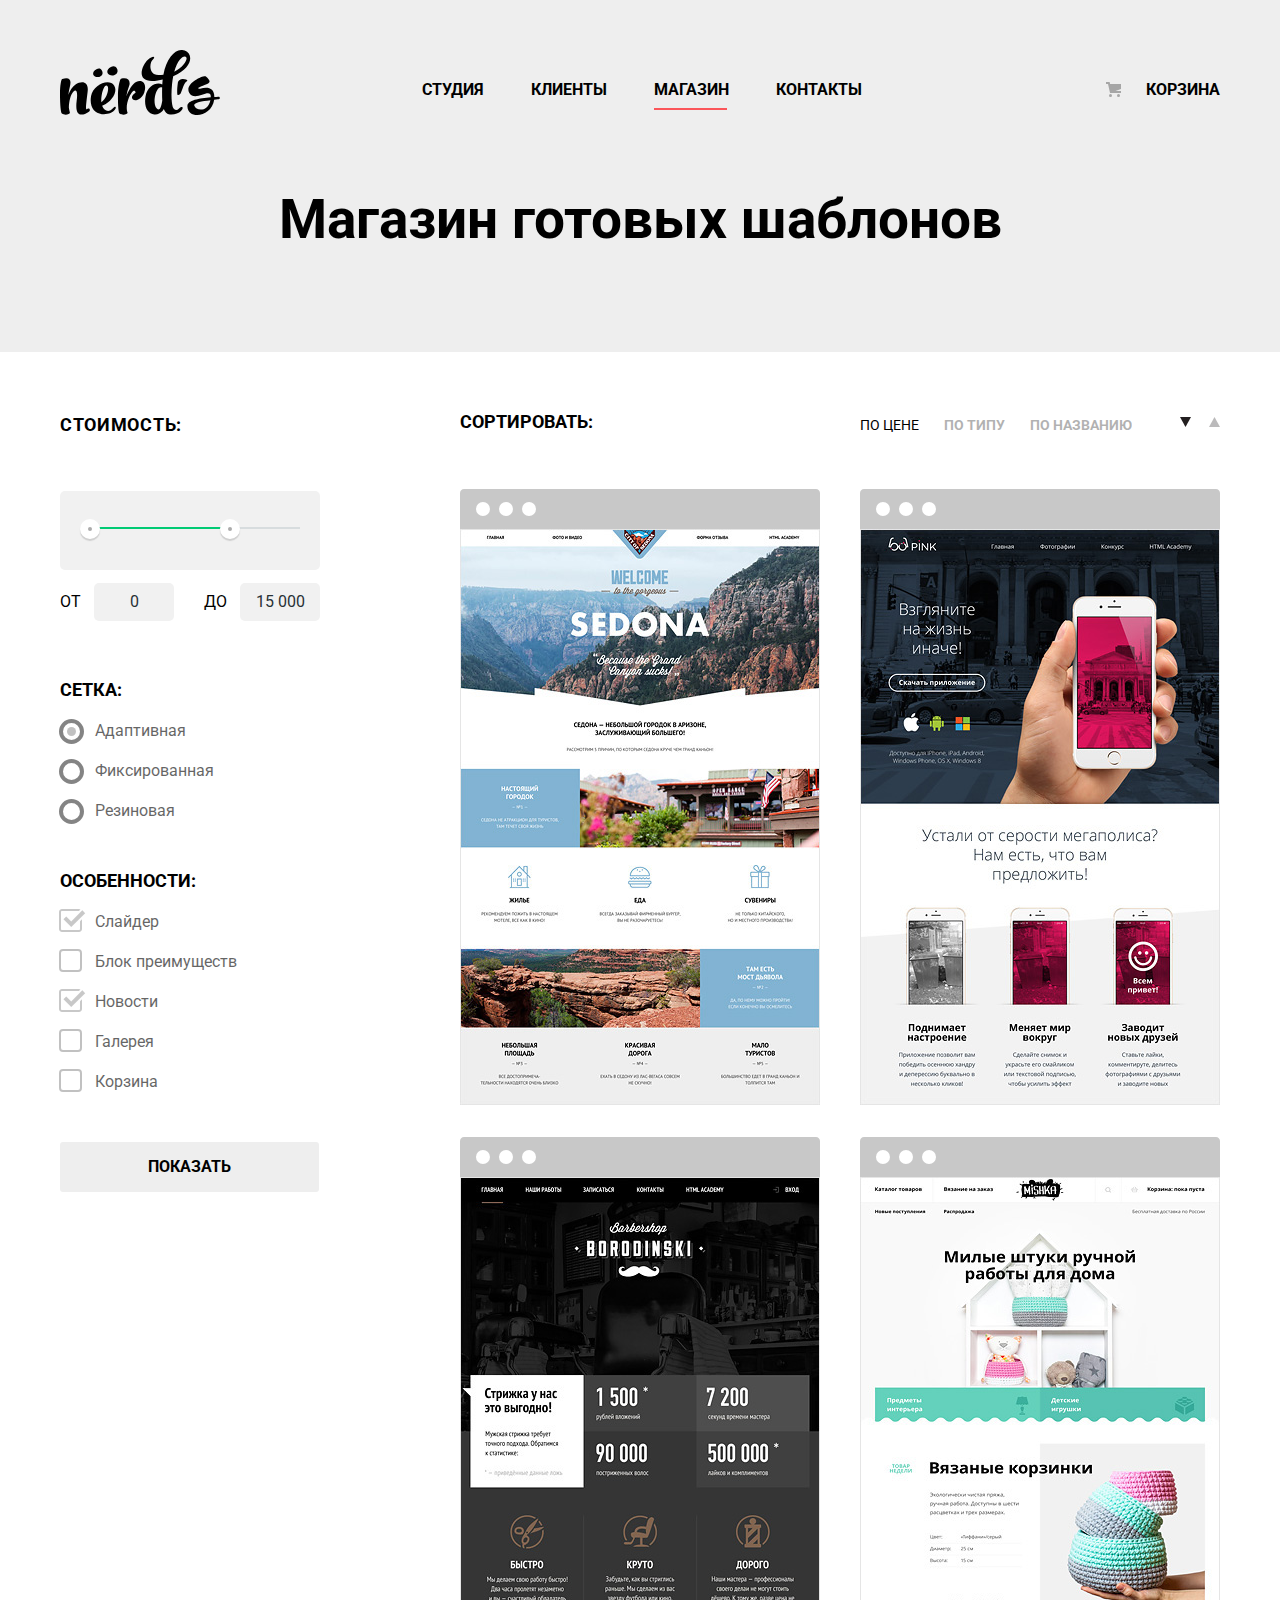
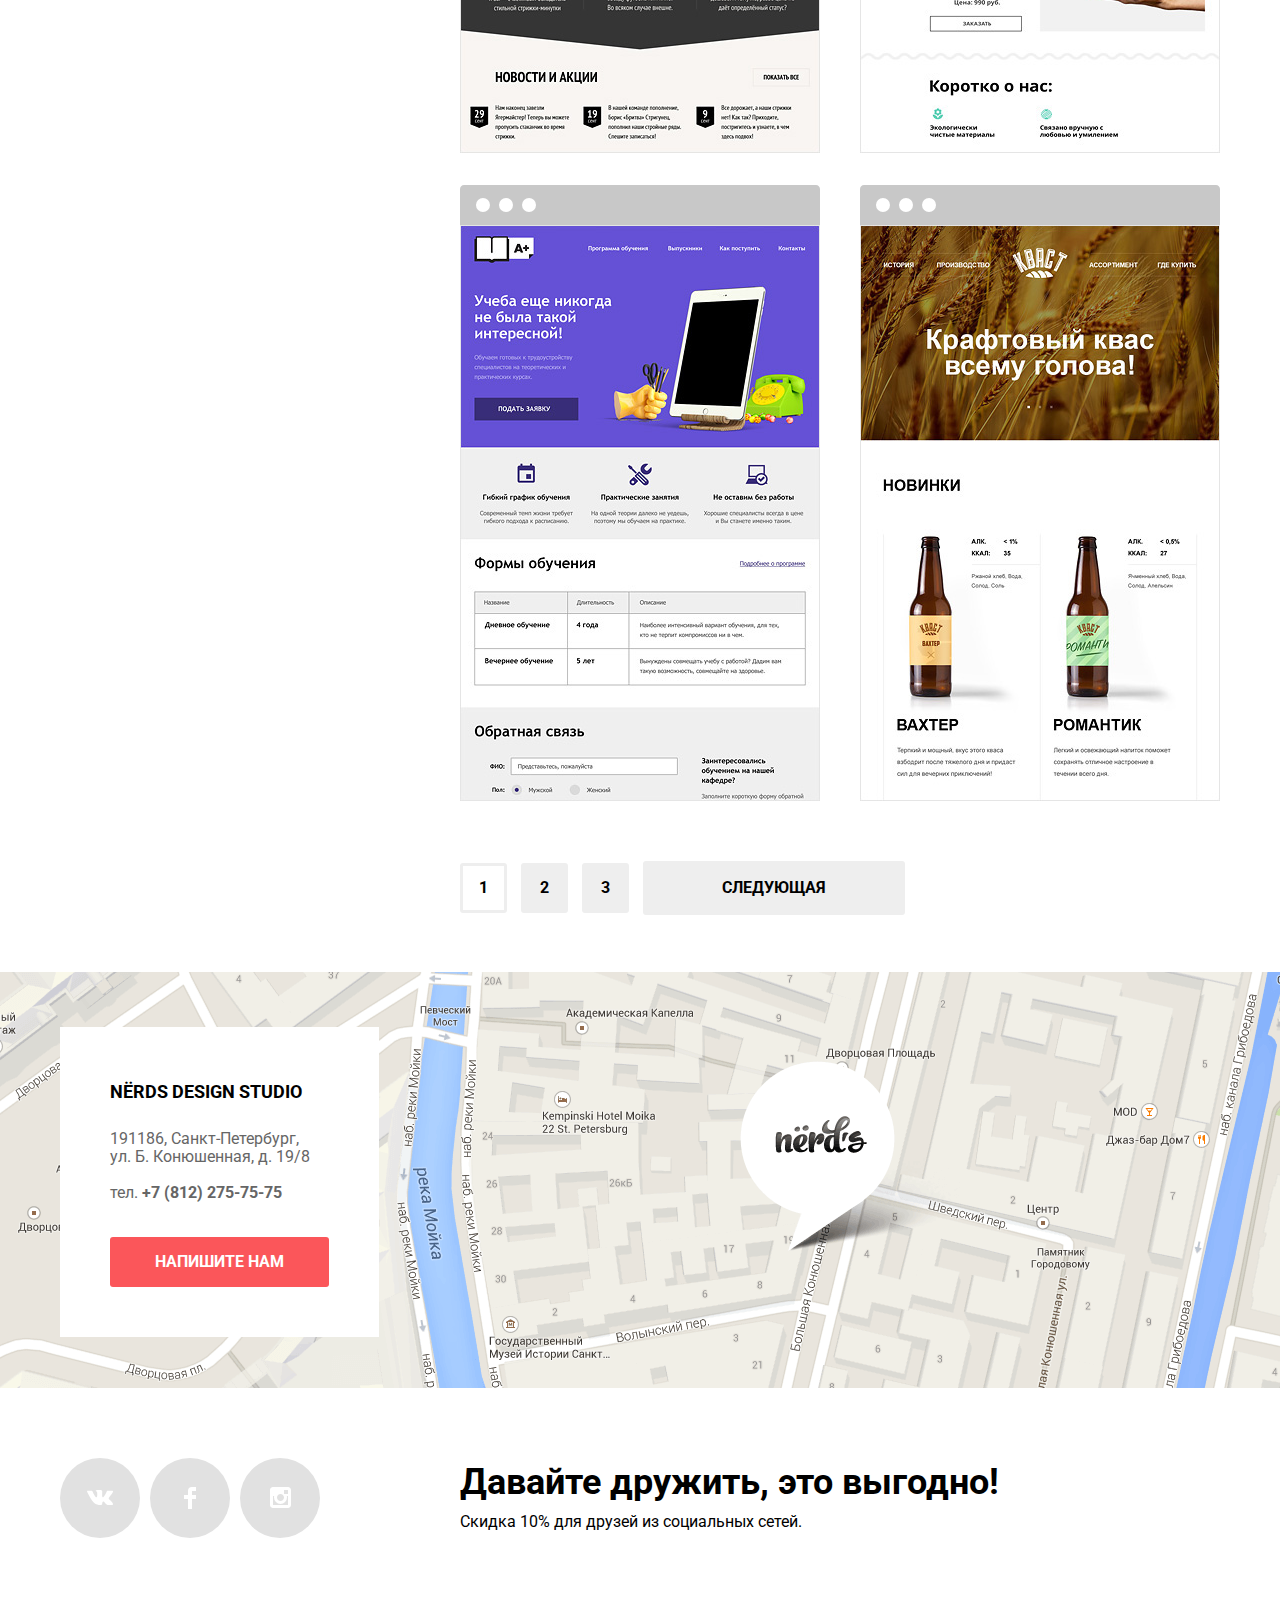
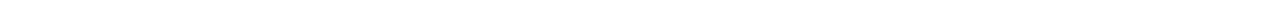
==== commit b1ad1cb7: "Подключила интерактивную карту ,сделала обводку по фокусу у всех интерактивных элементов," ====
--- a/catalog.html
+++ b/catalog.html
@@ -4,12 +4,12 @@
     <meta charset="utf-8">
     <title>Дизайн-студия "Нёрдс"</title>
     <link href="css/normalize.css" rel="stylesheet">
-    <link href="css/main.min.css" rel="stylesheet">
+    <link href="css/main.css" rel="stylesheet">
     <link href="https://fonts.googleapis.com/css?family=Roboto:400,500,700&amp;subset=cyrillic" rel="stylesheet">
   </head>
   <body class="inner-page">
     <header class="main-header">
-      <div class="main-navigation container">
+      <nav class="main-navigation container">
         <a class="main-header-logo" href="index.html">
         <img src="img/nerds-logo.svg" width="160" height="65" alt="Логотип дизайн-студии «Нёрдс»">
         </a>
@@ -17,7 +17,7 @@
           <ul class="site-navigation">
             <li><a href="#nowhere">Студия</a></li>
             <li><a href="#nowhere">Клиенты</a></li>
-            <li class="site-navigation-current">Магазин</li>
+            <li class="site-navigation-current"><a>Магазин</a></li>
             <li><a href="#nowhere">Контакты</a></li>
           </ul>
           <ul class="user-navigation">
@@ -26,7 +26,7 @@
             </li>
           </ul>
         </div>
-      </div>
+      </nav>
     </header>
     <main>
       <div class="filters-header">
@@ -182,20 +182,21 @@
                 </div>
               </li>
             </ul>
-            <section class="pagination">
+            <div class="pagination">
               <ul class="pagination-list">
                 <li class="pagination-item pagination-item-current"><a>1</a></li>
                 <li class="pagination-item"><a href="#nowhere">2</a></li>
                 <li class="pagination-item"><a href="#nowhere">3</a></li>
                 <li class="pagination-item"><a href="#nowhere">Следующая</a></li>
               </ul>
-            </section>
+            </div>
           </section>
         </div>
       </div>
       <section class="contacts">
+          <h2 class="visually-hidden">Контакты</h2>
+        <iframe src="https://www.google.com/maps/embed?pb=!1m18!1m12!1m3!1d1998.6037999040354!2d30.322010416394033!3d59.938716271971415!2m3!1f0!2f0!3f0!3m2!1i1024!2i768!4f13.1!3m3!1m2!1s0x4696310fca5ba729%3A0xea9c53d4493c879f!2sBolshaya+Konyushennaya+ul.%2C+19%2C+Sankt-Peterburg%2C+Russia%2C+191186!5e0!3m2!1sen!2s!4v1441888483426" width="100%" height="416" allowfullscreen></iframe>
         <div class="container">
-          <h2 class="visually-hidden">Контакты</h2>
           <div class="contacts-nerds">
             <b>Nёrds design studio</b>
             <div class="contact">
--- a/css/main.css
+++ b/css/main.css
@@ -0,0 +1,1390 @@
+body {
+  min-width: 1200px;
+  margin: 0;
+  padding: 0;
+  font-family: "Roboto", Arial, sans-serif;
+  font-size: 16px;
+  line-height: 24px;
+  font-weight: 400;
+  color: #000000;
+  background-color: #ffffff;
+}
+
+.visually-hidden {
+  position: absolute;
+  width: 1px;
+  height: 1px;
+  margin: -1px;
+  border: 0;
+  padding: 0;
+  white-space: nowrap;
+  clip-path: inset(100%);
+  clip: rect(0 0 0 0);
+  overflow: hidden;
+}
+
+.container {
+  width: 1160px;
+  margin: 0 auto;
+  padding: 0 20px;
+}
+
+.inner-page {
+  color: #000000;
+  background-color: #ffffff;
+}
+
+a {
+  text-decoration: none;
+  text-transform: uppercase;
+  font-weight: bold;
+}
+
+img {
+  max-width: 100%;
+  height: auto;
+}
+
+.button {
+  display: inline-block;
+  padding: 18px 39px 16px;
+  font-size: 16px;
+  line-height: 18px;
+  font-weight: bold;
+  text-align: center;
+  color: #ffffff;
+  vertical-align: middle;
+  text-transform: uppercase;
+  background-color: #fb565a;
+  border: none;
+  border-radius: 3px;
+}
+
+.button:hover,
+.button:focus {
+  background-color: #e74246;
+}
+
+.button:active {
+  color: rgba(255, 255, 255, 0.5);
+  background-color: #d7373b;
+}
+
+.button.disabled,
+.button:disabled {
+  cursor: default;
+  opacity: 0.5;
+  background-color: #000000;
+}
+
+
+/*main-header*/
+
+.main-header {
+  margin-bottom: 0;
+  background-color: #eeeeee;
+}
+
+.main-navigation {
+  display: flex;
+  justify-content: space-between;
+}
+
+.site-navigation {
+  display: flex;
+  justify-content: space-between;
+  flex-wrap: wrap;
+  margin: 0;
+  padding: 0;
+  width: 440px;
+  list-style: none;
+}
+
+.user-navigation {
+  display: flex;
+  flex-wrap: wrap;
+  margin: 0;
+  padding: 0;
+  list-style: none;
+}
+
+.main-middle {
+  display: flex;
+  justify-content: space-between;
+  flex-wrap: wrap;
+  width: 798px;
+  margin-top: 75px;
+  font-size: 16px;
+  line-height: 30px;
+}
+
+.site-navigation a,
+.user-navigation a {
+  display: block;
+  vertical-align: middle;
+  color: #000000;
+}
+
+.site-navigation a:hover,
+.site-navigation a:focus,
+.user-navigation a:hover,
+.user-navigation a:focus {
+  color: #fb565a;
+}
+
+.site-navigation a:active,
+.user-navigation a:active {
+  color: rgba(0, 0, 0, 0.5);
+}
+
+.main-header-logo {
+  width: 160px;
+  height: 65px;
+  margin-top: 50px;
+}
+
+.main-header-logo img:hover {
+  opacity: 0.6;
+}
+
+.main-header-logo img:active {
+  opacity: 0.3;
+}
+
+.user-navigation .login-link {
+  position: relative;
+  padding-left: 50px;
+}
+
+.login-link::before {
+  content: "";
+  position: absolute;
+  top: 7px;
+  left: 10px;
+  width: 15px;
+  height: 15px;
+  background-image: url("../img/cart-icon.svg");
+  background-repeat: no-repeat;
+  background-position: 0 0;
+}
+
+.site-navigation-current {
+  position: relative;
+}
+
+.site-navigation-current::after {
+  content: "";
+  position: absolute;
+  bottom: 5px;
+  left: 0;
+  width: 73px;
+  height: 2px;
+  background-color: #fb565a;
+}
+
+
+/*.slider*/
+
+.slider {
+  position: relative;
+  margin-bottom: 80px;
+  background-color: #eeeeee;
+}
+
+.slider b {
+  font-size: 55px;
+  line-height: 55px;
+}
+
+.slider p {
+  margin-top: 3px;
+}
+
+.slider-advantage {
+  display: flex;
+  justify-content: space-between;
+  min-height: 430px;
+}
+
+.slider-item {
+  display: none;
+}
+
+.slider-controls {
+  position: absolute;
+  left: 50%;
+  bottom: 104px;
+  z-index: 5;
+  width: 160px;
+  height: 18px;
+  text-align: center;
+  font-size: 0;
+  transform: translateX(-50%);
+}
+
+.slider-controls .slide-control {
+  position: relative;
+  display: inline-block;
+  vertical-align: middle;
+  width: 18px;
+  height: 18px;
+  padding: 8px;
+  border-radius: 50%;
+  cursor: pointer;
+}
+
+.slider-controls .slide-control::after {
+  content: "";
+  position: absolute;
+  top: 8px;
+  left: 8px;
+  z-index: 1;
+  width: 18px;
+  height: 18px;
+  background: #ffffff;
+  border-radius: 50%;
+}
+
+.product-1:checked~.slider-list .slider-item-1 {
+  display: block;
+}
+
+.product-2:checked~.slider-list .slider-item-2 {
+  display: block;
+}
+
+.product-3:checked~.slider-list .slider-item-3 {
+  display: block;
+}
+
+.product-1:checked~.slider-controls .slide-control-1::before,
+.product-2:checked~.slider-controls .slide-control-2::before,
+.product-3:checked~.slider-controls .slide-control-3::before {
+  content: "";
+  position: absolute;
+  left: 50%;
+  top: 50%;
+  z-index: 2;
+  width: 4px;
+  height: 4px;
+  margin: -4px;
+  background-color: inherit;
+  border: 2px solid #c1c1c1;
+  border-radius: 50%;
+}
+
+.slider-features {
+  display: flex;
+  flex-direction: column;
+  justify-content: space-between;
+  margin-top: 77px;
+  margin-bottom: 79px;
+}
+
+.slider-features-1 {
+  width: 382px;
+  flex-shrink: 0;
+}
+
+.slider-list {
+  padding: 0;
+  margin: 0;
+}
+
+.slide-1 {
+  margin: 0;
+  margin-top: 9px;
+  margin-bottom: -4px;
+  padding: 0;
+  width: 728px;
+}
+
+.slide-1 img {
+  width: 698px;
+  height: 413px;
+  margin-left: auto;
+  margin-right: auto;
+}
+
+.slider-features-2 {
+  width: 532px;
+  flex-shrink: 0;
+}
+
+.slide-2 {
+  margin: 0;
+  padding: 0;
+  margin-bottom: -4px;
+  align-self: flex-end;
+}
+
+.slide-2 img {
+  width: 663px;
+  height: 430px;
+}
+
+.slider-features-3 {
+  width: 530px;
+  flex-shrink: 0;
+}
+
+.slide-3 {
+  margin: 0;
+  padding: 0;
+  margin-bottom: -4px;
+  align-self: flex-end;
+}
+
+.slide-3 img {
+  width: 759px;
+  height: 411px;
+}
+
+.slider .button {
+  width: 240px;
+  padding: 16px 0;
+}
+
+
+/*.features*/
+
+.features {
+  margin-bottom: 34px;
+  background-color: #ffffff;
+  border-bottom: 2px solid #eeeeee;
+}
+
+.feature-item h3 {
+  margin-top: 18px;
+  font-size: 24px;
+  line-height: 30px;
+  text-transform: uppercase;
+}
+
+.features-list {
+  display: flex;
+  justify-content: flex-start;
+  flex-wrap: wrap;
+  margin: 0;
+  padding: 0;
+  list-style: none;
+}
+
+.feature-item {
+  padding: 0;
+  margin: 0;
+  width: 300px;
+  margin-right: 100px;
+  padding-bottom: 80px;
+}
+
+.feature-item img {
+  width: 300px;
+  height: 146px;
+}
+
+.feature-item:last-child {
+  margin-right: 0;
+}
+
+.feature-item p {
+  margin: -8px 0;
+  width: 250px;
+}
+
+.feature-item .button {
+  margin-top: 39px;
+}
+
+.illustration-2 .button {
+  background-color: #00ca74;
+}
+
+.illustration-2 .button:hover,
+.illustration-2 .button:focus {
+  background-color: #00bc6c;
+}
+
+.illustration-2 .button:active {
+  color: rgba(255, 255, 255, 0.7);
+  background-color: #00aa62;
+}
+
+.illustration-3 .button {
+  background-color: #efc84a;
+}
+
+.illustration-3 .button:hover,
+.illustration-3 .button:focus {
+  background-color: #eab534;
+}
+
+.illustration-3 .button:active {
+  color: rgba(255, 255, 255, 0.7);
+  background-color: #e5a722;
+}
+
+
+/*studio*/
+
+.studio {
+  background-color: #ffffff;
+  margin-bottom: 80px;
+}
+
+.studio h3 {
+  font-size: 16px;
+  line-height: 24px;
+  text-transform: uppercase;
+}
+
+.studio-item b {
+  font-size: 45px;
+  line-height: 45px;
+  font-weight: 500;
+}
+
+.studio-item p {
+  margin-top: 32px;
+  margin-bottom: 23px;
+}
+
+.studio-item p,
+.studio-item ul {
+  color: #283136;
+}
+
+.studio-itemes {
+  display: flex;
+  justify-content: space-between;
+  align-items: stretch;
+  flex-wrap: wrap;
+  padding-bottom: 58px;
+}
+
+.studio-item {
+  display: flex;
+  flex-direction: column;
+  justify-content: space-between;
+  padding-top: 40px;
+  width: 690px;
+}
+
+.studio-items {
+  display: flex;
+  flex-direction: column;
+  justify-content: space-between;
+  height: 119px;
+  margin-top: 8px;
+  padding-left: 37px;
+  list-style: none;
+}
+
+.studio-items li {
+  position: relative;
+}
+
+.studio-items li::before {
+  content: "";
+  position: absolute;
+  bottom: 11px;
+  left: -36px;
+  width: 25px;
+  height: 2px;
+  background-color: #fb565a;
+}
+
+
+/*promo*/
+
+.promo {
+  display: flex;
+  flex-direction: column;
+  text-align: center;
+  width: 360px;
+  padding-top: 5px;
+}
+
+.promo img {
+  width: 360px;
+  height: 208px;
+  padding-bottom: 20px;
+}
+
+.section-title th {
+  font-size: 45px;
+  line-height: 45px;
+  font-weight: bold;
+  padding-right: 19px;
+}
+
+.section-title td {
+  padding-top: 18px;
+  font-size: 16px;
+  line-height: 18px;
+  font-weight: normal;
+  color: #283136;
+}
+
+.section-title sup {
+  font-size: 29px;
+}
+
+.section-title {
+  margin-top: 24px;
+  border-collapse: collapse;
+  text-align: left;
+}
+
+.nav-site {
+  display: flex;
+  justify-content: space-between;
+  align-items: center;
+  margin: 0;
+  padding: 0;
+  padding-top: 44px;
+  padding-bottom: 39px;
+  list-style: none;
+  border-top: 2px solid #eeeeee;
+  border-bottom: 2px solid #eeeeee;
+}
+
+.nav-site li:nth-child(1),
+.nav-site li:nth-child(4) {
+  width: 260px;
+  height: 90px;
+  align-self: flex-end;
+}
+
+
+
+.nav-site li {
+  opacity: 0.3;
+}
+
+.nav-site li:hover {
+  opacity: 1;
+}
+
+.nav-site li:active {
+  opacity: 0.6;
+}
+
+.nav-site li:not(:first-child) {
+  position: relative;
+}
+
+.nav-site li::after {
+  content: "";
+  position: absolute;
+  bottom: 50px;
+  left: -47px;
+  width: 52px;
+  height: 2px;
+  background-color: #eeeeee;
+  transform: rotate(90deg);
+}
+
+
+/*contacts*/
+
+.contacts {
+  height: 416px;
+  position: relative;
+  color: #000000;
+  background-color: #f8f5f2;
+  background-image: url("../img/contacts.png");
+  background-position: top center;
+  background-repeat: no-repeat;
+}
+
+.contacts b {
+  font-size: 18px;
+  line-height: 30px;
+  text-transform: uppercase;
+  text-align: left;
+}
+
+.contacts .contact {
+  font-size: 16px;
+  line-height: 18px;
+  color: #666666;
+  text-align: left;
+}
+
+
+.contacts iframe {
+  position: relative;
+  z-index: 0;
+
+  border: none;
+}
+
+.contacts-nerds {
+  margin: 0;
+  padding: 0;
+  position: absolute;
+  top: 55px;
+  padding: 50px;
+  background-color: white;
+}
+
+.contact {
+  margin-top: 23px;
+  width: 210px;
+}
+
+.contact .phone {
+  margin-top: 18px;
+}
+
+.phone a {
+  color: #666666;
+}
+
+.contacts-nerds .button {
+  padding: 16px 45px;
+  margin-top: 35px;
+}
+
+
+/*modal*/
+
+@keyframes bounce {
+  0% {
+    transform: translateY(-2000px);
+  }
+  70% {
+    transform: translateY(30px);
+  }
+  90% {
+    transform: translateY(-10px);
+  }
+  100% {
+    transform: translateY(0);
+  }
+}
+
+@keyframes shake {
+  0%,
+  100% {
+    transform: translateX(0);
+  }
+  10%,
+  30%,
+  50%,
+  70%,
+  90% {
+    transform: translateX(-10px);
+  }
+  20%,
+  40%,
+  60%,
+  80% {
+    transform: translateX(10px);
+  }
+}
+
+.modal {
+  padding: 0;
+  margin: 0;
+  position: fixed;
+  margin: auto;
+  width: 965px;
+  min-height: 590px;
+  background-color: #ffffff;
+  box-shadow: 0px 20px 40px 0 hsla(180, 100%, 0%, 0.75);
+  display: none;
+  font-size: 16px;
+  line-height: 18px;
+  font-weight: bold;
+  z-index: 100;
+  top: calc(50% - 590px / 2);
+  left: calc(50% - 965px / 2);
+}
+
+.modal h2 {
+  font-size: 45px;
+  line-height: 45px;
+}
+
+.modal-login,
+.inner-page .modal-login {
+  display: flex;
+  flex-direction: column;
+  width: 760px;
+  margin: auto;
+}
+
+.modal-name {
+  display: flex;
+  flex-direction: row;
+  justify-content: space-between;
+  align-items: center;
+}
+
+.login-item {
+  display: flex;
+  flex-direction: column;
+}
+
+.form-item {
+  display: flex;
+  justify-content: space-between;
+}
+
+.form-item .name {
+  box-sizing: border-box;
+  width: 360px;
+  padding: 15px;
+  margin-top: 12px;
+}
+
+.login-item input,
+.login-item textarea {
+  padding: 15px;
+  margin-top: 12px;
+  color: rgba(68, 68, 68, 0.5);
+  border: 2px solid #d7dcde;
+}
+
+.login-item textarea {
+  resize: vertical;
+}
+
+.inner-page .modal-login {
+  bottom: -2060px;
+}
+
+.modal:target {
+  display: block;
+}
+
+.modal-close {
+  display: inline-block;
+  vertical-align: middle;
+  opacity: 0.5;
+}
+
+.modal-close:hover {
+  opacity: 1;
+}
+
+.modal-close:active {
+  opacity: 0.2;
+}
+
+.login-item input:hover,
+.login-item textarea:hover {
+  border-color: #b4b9bb;
+}
+
+.login-item input:focus,
+.login-item textarea:focus {
+  color: #444444;
+  border-color: #000000;
+}
+
+.login-item input:active,
+.login-item textarea:active {
+  color: #e74246;
+  border-color: #e74246;
+}
+
+.login-form .button {
+  margin-top: 50px;
+  margin-bottom: 87px;
+  padding: 18px 84px;
+}
+
+.modal-show {
+  display: block;
+  animation: bounce 0.6s;
+}
+
+.modal-error {
+  animation: shake 0.6s;
+}
+
+
+/*main-footer*/
+
+.main-footer {
+  background-color: #ffffff;
+  padding-top: 58px;
+  margin-bottom: 70px;
+}
+
+.discounts b {
+  font-size: 36px;
+  line-height: 36px;
+}
+
+.discounts p {
+  margin-top: 10px;
+  font-size: 16px;
+  line-height: 22px;
+}
+
+.main-footer .container {
+  display: flex;
+  align-items: center;
+}
+
+.footer-social {
+  display: flex;
+  width: 260px;
+  flex-wrap: wrap;
+  justify-content: space-between;
+  margin: 0;
+  padding: 0;
+  margin-right: 140px;
+  list-style: none;
+}
+
+.discounts {
+  padding-top: 18px;
+  width: 580px;
+}
+
+.social-button {
+  display: flex;
+  align-items: center;
+  justify-content: center;
+  width: 80px;
+  height: 80px;
+  border-radius: 50%;
+  background-color: #e1e1e1;
+}
+
+.social-button:hover {
+  background-color: #e74246;
+}
+
+.social-button:active {
+  background-color: #d7373b;
+}
+
+.social-button:active path {
+  fill: #e37376;
+}
+
+
+/*filters-header*/
+
+.filters-header {
+  background-color: #eeeeee;
+}
+
+.page-title {
+  margin: 0;
+  padding-top: 77px;
+  padding-bottom: 105px;
+  text-align: center;
+  font-size: 55px;
+  line-height: 55px;
+  margin-bottom: 58px;
+}
+
+.filters {
+  margin-left: 0;
+  margin: 0;
+  padding: 0;
+  width: 260px;
+}
+
+.range-filter {
+  width: 260px;
+  margin-top: 51px;
+  margin-bottom: 54px;
+}
+
+.filters fieldset {
+  margin: 0;
+  padding: 0;
+}
+
+.filters fieldset:not(:first-child) {
+  margin: 0;
+  padding: 0;
+  margin-bottom: 24px;
+}
+
+.filter-item {
+  margin: 0 padding: 0;
+}
+
+.filters legend {
+  font-size: 18px;
+  line-height: 30px;
+  text-transform: uppercase;
+  font-weight: 500;
+}
+
+.filter-item legend {
+  letter-spacing: 0.7px;
+}
+
+.range-controls {
+  position: relative;
+  margin-bottom: 13px;
+  padding-top: 36px;
+  padding-bottom: 41px;
+  padding-right: 20px;
+  padding-left: 25px;
+  background-color: #f1f1f1;
+  border-radius: 5px;
+}
+
+.range-controls .scale {
+  height: 2px;
+  background: #d7dcde;
+}
+
+.range-controls .bar {
+  width: 70%;
+  height: 2px;
+  background: #00ca74;
+}
+
+.range-controls .toggle {
+  position: absolute;
+  top: 28px;
+  left: 0;
+  width: 4px;
+  height: 4px;
+  padding: 0;
+  border: 8px solid #ffffff;
+  background-color: #ababab;
+  box-shadow: 0 2px 1px 0 #cfcfcf;
+  border-radius: 50%;
+  cursor: pointer;
+}
+
+.range-controls .toggle-min {
+  left: 20px;
+}
+
+.range-controls .toggle-max {
+  left: 160px;
+}
+
+.price-controls {
+  display: flex;
+  justify-content: space-between;
+  flex-wrap: nowrap;
+  width: 260px;
+}
+
+.price-controls label {
+  font-size: 16px;
+  text-transform: uppercase;
+}
+
+.price-controls input {
+  width: 80px;
+  padding: 10px 0;
+  margin-left: 9px;
+  font-size: 16px;
+  text-align: center;
+  color: #283136;
+  border: none;
+  border-radius: 5px;
+  background: #f1f1f1;
+}
+
+.max-price {
+  text-align: right;
+}
+
+.store-templates {
+  display: flex;
+  justify-content: space-between;
+  background-color: #ffffff;
+}
+
+.filters legend {
+  font-size: 18px;
+  line-height: 30px;
+  text-transform: uppercase;
+  font-weight: bold;
+}
+
+.filters fieldset {
+  border: none;
+}
+
+fieldset:nth-child(2) .filter-option {
+  padding-bottom: 5px;
+}
+
+fieldset:nth-child(3) .filter-option {
+  padding-bottom: 5px;
+}
+
+.filter-option {
+  padding-left: 39px;
+}
+
+.filter-option label {
+  position: relative;
+  display: block;
+  cursor: pointer;
+  user-select: none;
+  left: -4px;
+  opacity: 0.6;
+}
+
+.filter-input-checkbox+label::before {
+  content: "";
+  position: absolute;
+  left: -36px;
+  top: -3px;
+  width: 19px;
+  height: 19px;
+  border: 2px solid #000000;
+  border-radius: 4px;
+  opacity: 0.4;
+}
+
+.filter-input-checkbox:checked+label::before {
+  opacity: 0;
+}
+
+.filter-input-checkbox+label:hover::before,
+.filter-input-checkbox+label:focus::before{
+  opacity: 0.8;
+}
+
+.filter-input-checkbox:checked+label::after {
+  content: "";
+  position: absolute;
+  top: -3px;
+  left: -36px;
+  width: 27px;
+  height: 23px;
+  background-color: #ffffff;
+  background-image: url("../img/checkbox-on.svg");
+  background-repeat: no-repeat;
+  background-position: 0 0;
+  opacity: 0.5;
+}
+
+.filter-input-checkbox:hover+label::after,
+.filter-input-checkbox:focus+label::after{
+  opacity: 1;
+}
+
+.filter-input-radio+label::before {
+  content: "";
+  position: absolute;
+  left: -36px;
+  top: -2px;
+  width: 17px;
+  height: 17px;
+  border: 4px solid #000000;
+  border-radius: 50%;
+  opacity: 0.8;
+}
+
+.filter-input-radio:hover+label::before,
+.filter-input-radio:focus+label::before{
+  opacity: 1;
+}
+
+.filter-input-radio:checked+label::after {
+  content: "";
+  position: absolute;
+  top: 6px;
+  left: -28px;
+  width: 9px;
+  height: 9px;
+  background-color: #000000;
+  border-radius: 50%;
+  opacity: 0.4;
+}
+
+.filter-input:hover+label,
+.filter-input-radio:hover+label::after,
+.filter-input:focus+label,
+.filter-input-radio:focus+label::after{
+  opacity: 1;
+}
+
+.filter-category .filter-option {
+  margin-top: 15px;
+}
+
+.filter-range label,
+.filter-range output {
+  font-size: 16px;
+  line-height: 22px;
+  text-transform: uppercase;
+  color: #283136;
+}
+
+.filters ul {
+  padding-left: 0;
+  font-size: 16px;
+  line-height: 20px;
+  color: rgb(0, 0, 0);
+  list-style: none;
+}
+
+.filters legend:nth-child(2) {
+  margin-top: 60px;
+}
+
+.filter-input {
+  opacity: 0.1;
+}
+
+.filter-input:disabled+label {
+  color: rgba(0, 0, 0, 0.3);
+}
+
+.inner-page .filter-button {
+  padding: 16px 88px;
+  margin-top: 5px;
+  color: #000000;
+  background-color: #eeeeee;
+}
+
+.inner-page .filter-button:hover,
+.inner-page .filter-button:focus {
+  background-color: #dfdfdf;
+}
+
+.inner-page .filter-button:active {
+  color: rgba(0, 0, 0, 0.5);
+  box-shadow: inset 0 3px 0 0 #bfbfbf;
+  background-color: #d5d5d5;
+}
+
+
+/*template-directory*/
+
+.template-directory {
+  display: flex;
+  flex-direction: column;
+  margin-bottom: 57px;
+  width: 760px;
+}
+
+.sorting-template,
+.sorting-type,
+.sorting-dir-type,
+.sorting-type-dir {
+  display: flex;
+  flex-wrap: nowrap;
+  justify-content: space-between;
+  align-items: center;
+  margin: 0;
+  padding: 0;
+}
+
+.sorting-dir-type {
+  width: 40px;
+}
+
+.sorting-template {
+  margin-bottom: 19px;
+}
+
+.sorting-type-dir {
+  width: 360px;
+}
+
+.sorting-template h2 {
+  font-size: 18px;
+  line-height: 18px;
+  padding: 0;
+  margin: 0;
+  text-transform: uppercase;
+}
+
+.sorting-template ul {
+  list-style: none;
+}
+
+.sorting-type li {
+  font-size: 14px;
+  line-height: 18px;
+  margin-top: 5px;
+  margin-right: 30px;
+}
+
+.sorting-dir-type a {
+  opacity: 0.3;
+}
+
+.sorting-type a {
+  margin-left: -5px;
+  color: rgb(0, 0, 0);
+  opacity: 0.3;
+}
+
+.sorting-dir-type a:hover,
+.sorting-type a:hover {
+  opacity: 0.6;
+}
+
+.sorting-dir-type a:active,
+.sorting-type a:active {
+  opacity: 1;
+}
+
+.sorting-current {
+  text-transform: uppercase;
+  opacity: 1;
+}
+
+.catalog-list {
+  display: flex;
+  flex-wrap: wrap;
+  margin: auto;
+  padding: 0px;
+  margin-top: 4px;
+  list-style: none;
+}
+
+.catalog-item {
+  position: relative;
+  width: 360px;
+  margin-right: 40px;
+  margin-top: 32px;
+  background-color: #FFFFFF;
+}
+
+.catalog-item img {
+  display: block;
+}
+
+.catalog-item:nth-last-child(1) li {
+  border: #ff3300;
+}
+
+.catalog-item::before {
+  content: "";
+  display: block;
+  width: 360px;
+  height: 40px;
+  background-image: url("../img/browser.svg");
+  background-position: top center;
+  background-repeat: no-repeat;
+  opacity: 0.3;
+}
+
+.catalog-item:hover::before,
+.catalog-item:focus-within::before {
+  opacity: 1;
+}
+
+.catalog-item:hover .hidden-menu,
+.catalog-item .hidden-menu:focus-within {
+  opacity: 1;
+}
+
+
+.catalog-item:nth-child(2n) {
+  margin-right: 0;
+}
+
+.catalog-item:hover,
+.catalog-item:focus-within {
+  box-shadow: 0px 6px 15px 0px rgba(0, 1, 1, 0.25);
+}
+
+.hidden-menu {
+  display: flex;
+  flex-direction: column;
+  justify-content: space-between;
+  position: absolute;
+  padding: 0;
+  margin: 0;
+  padding-top: 26px;
+  padding-bottom: 45px;
+  width: 360px;
+  opacity: 0;
+  bottom: 0;
+  align-items: center;
+  background-color: #eeeeee;
+}
+
+.hidden-menu p {
+  width: 240px;
+  margin-top: 15px;
+  margin-bottom: 30px;
+  font-size: 16px;
+  line-height: 18px;
+  color: #666666;
+  text-align: center;
+}
+
+.hidden-menu:hover {
+  opacity: 1;
+}
+
+.hidden-menu .button {
+  margin-right: 80px;
+  margin-left: 80px;
+}
+
+.catalog-item a:first-child {
+  font-size: 18px;
+  line-height: 30px;
+  color: #000000;
+}
+
+.catalog-item .button {
+  padding: 16px 60px;
+}
+
+.pagination-list {
+  display: flex;
+  flex-wrap: wrap;
+  align-items: center;
+  list-style: none;
+  padding: 0;
+  margin: 0;
+  margin-top: 60px;
+}
+
+.pagination-item a {
+  display: block;
+  padding: 13px 16px;
+  font-size: 16px;
+  line-height: 18px;
+  vertical-align: middle;
+  margin-right: 14px;
+  color: #000000;
+  background-color: #eeeeee;
+  border: 3px solid #eeeeee;
+  border-radius: 3px;
+}
+
+.pagination-item:last-child a {
+  padding: 15px 76px;
+  margin-right: 0;
+}
+
+.pagination-item a:hover {
+  background-color: #dfdfdf;
+}
+
+.pagination-item a:active {
+  color: rgba(0, 0, 0, 0.5);
+  background-color: #d5d5d5;
+}
+
+.pagination-item-current a {
+  color: #000000;
+  background-color: #ffffff;
+}
+
+.pagination-item-current a:hover,
+.pagination-item-current a:focus,
+.pagination-item-current a:active {
+  color: #000000;
+  background-color: #ffffff;
+}
